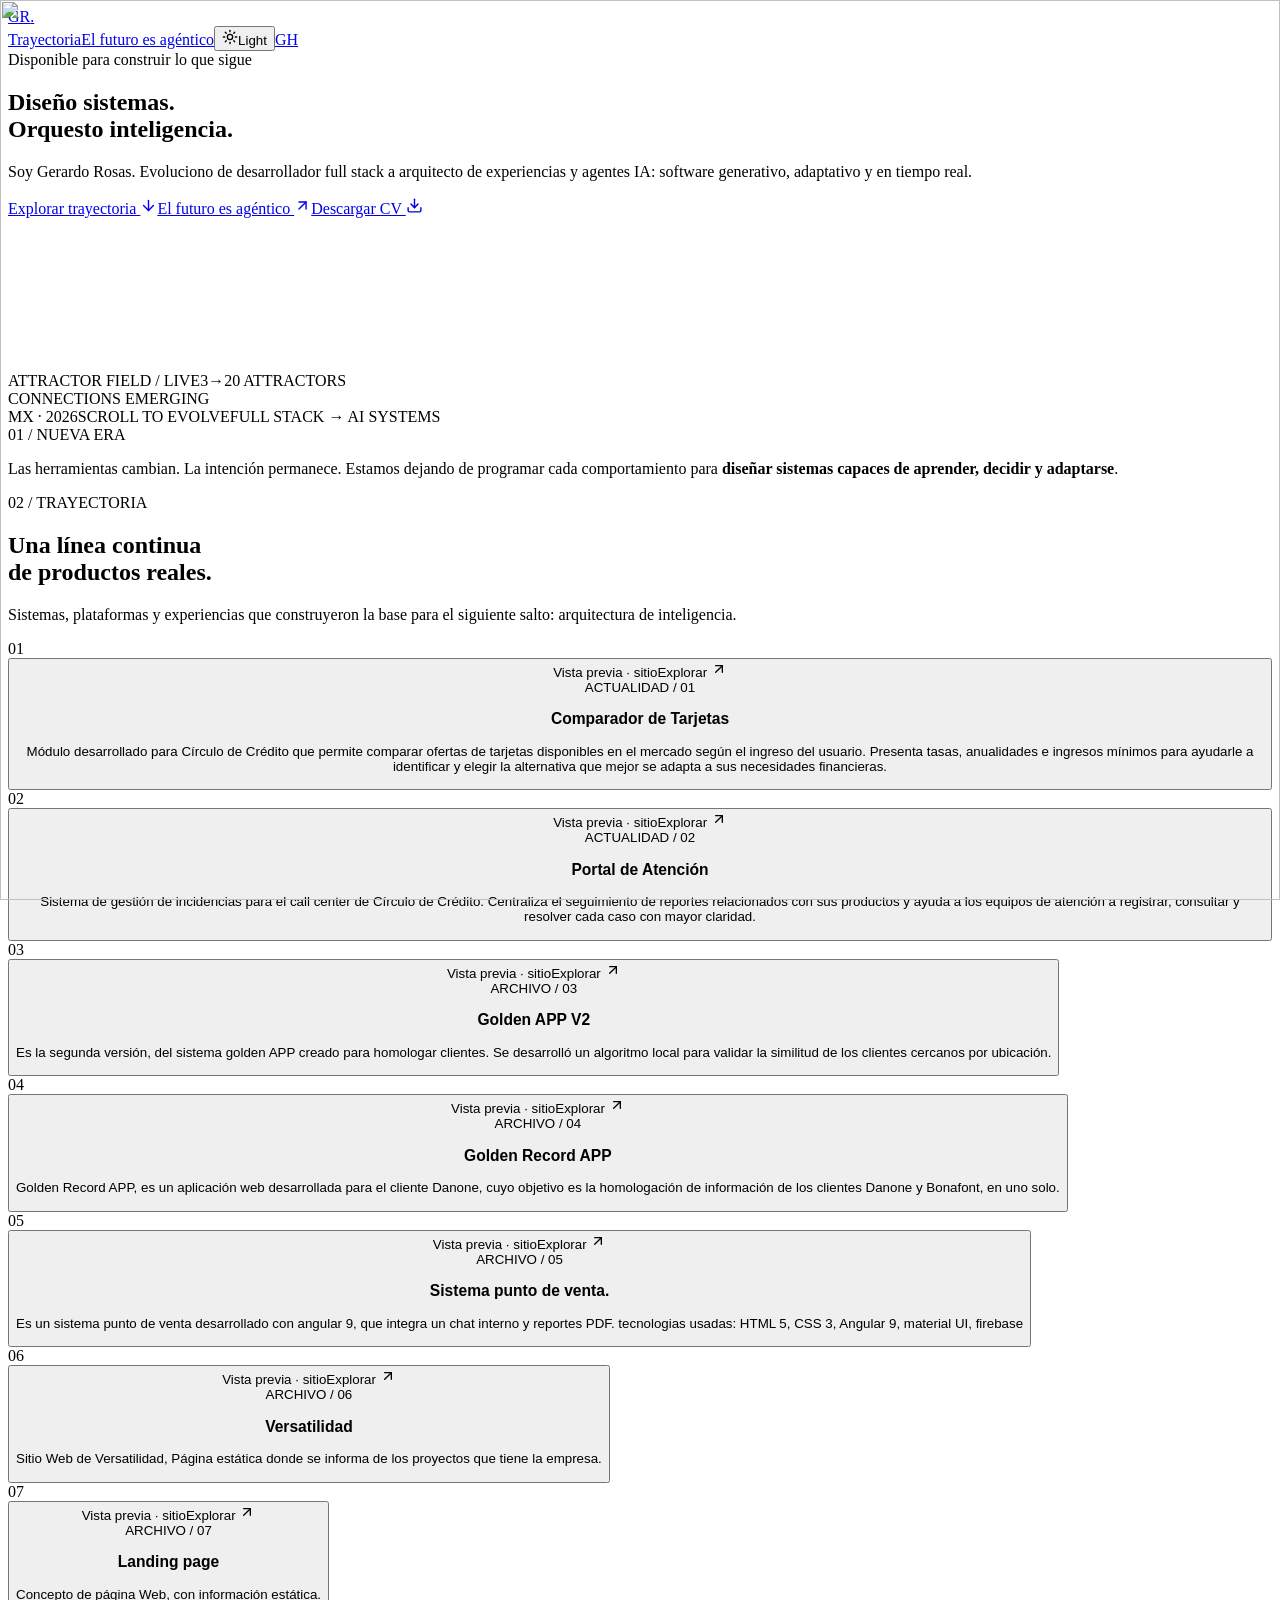
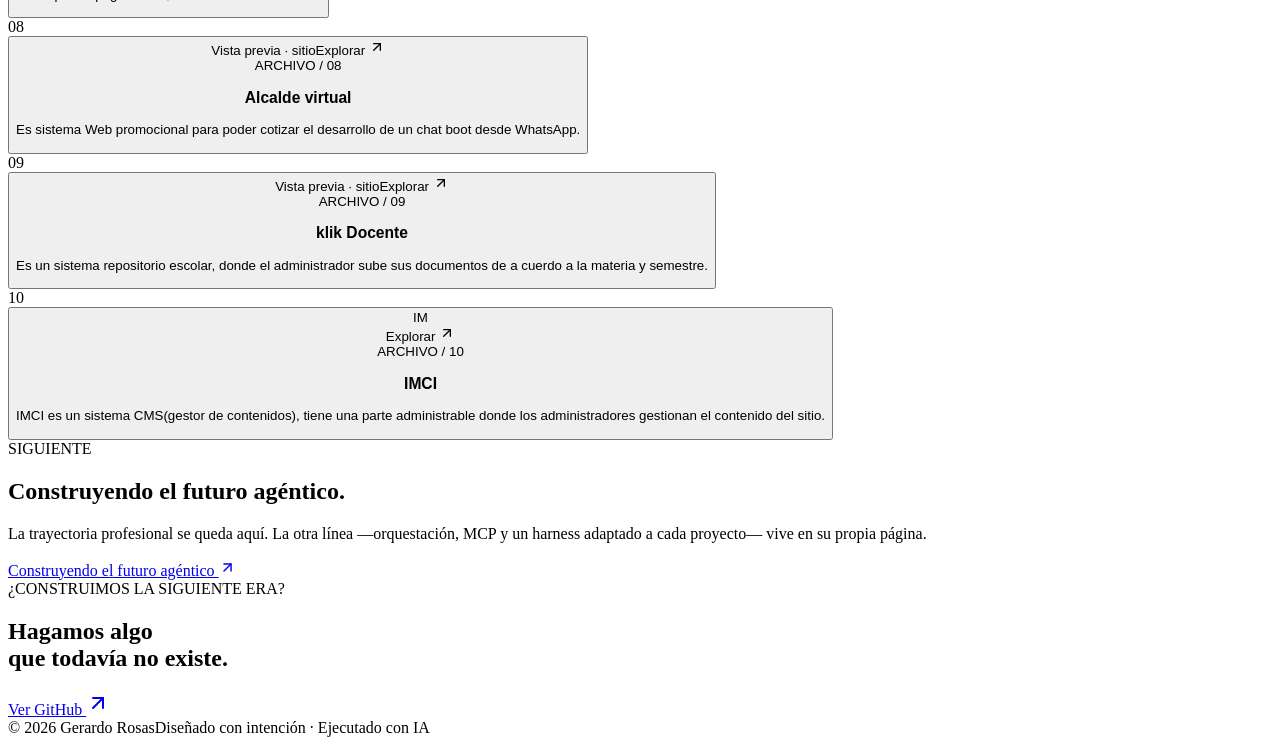
==== index.html @ d39e4a2b "Static site build" ====
<!DOCTYPE html><html lang="es" data-scroll-behavior="smooth"><head><meta charSet="utf-8"/><meta name="viewport" content="width=device-width, initial-scale=1"/><link rel="preload" href="/portafolio-web/_next/static/media/797e433ab948586e-s.p.0r6juujl39pe6.woff2" as="font" crossorigin="" type="font/woff2"/><link rel="preload" href="/portafolio-web/_next/static/media/caa3a2e1cccd8315-s.p.0wgildi0cnwt9.woff2" as="font" crossorigin="" type="font/woff2"/><link rel="stylesheet" href="/portafolio-web/_next/static/chunks/10bplllj6e8xy.css" data-precedence="next"/><link rel="preload" as="script" fetchPriority="low" href="/portafolio-web/_next/static/chunks/3s6nzrbk-8mnv.js"/><script src="/portafolio-web/_next/static/chunks/19mx3mg6lkumu.js" async=""></script><script src="/portafolio-web/_next/static/chunks/4561u0v7ysn3r.js" async=""></script><script src="/portafolio-web/_next/static/chunks/1yovxgsu1yj-m.js" async=""></script><script src="/portafolio-web/_next/static/chunks/turbopack-2fspf1ooqc7jp.js" async=""></script><script src="/portafolio-web/_next/static/chunks/3fntmmi971322.js" async="" crossorigin=""></script><script src="/portafolio-web/_next/static/chunks/0gbg1kqdexmw3.js" async="" crossorigin=""></script><title>Gerardo Rosas — Arquitecto de software &amp; agentes IA</title><meta name="description" content="Portafolio de Gerardo Rosas: productos digitales, sistemas web y la idea de un futuro agéntico en una página aparte."/><meta name="next-size-adjust" content=""/><script src="/portafolio-web/_next/static/chunks/0cz1d0mv5g_q7.js" noModule=""></script></head><body class="geist_da832ead-module__aN_Ytq__variable geist_mono_31187869-module__YeGXRW__variable"><div hidden=""><!--$--><!--/$--></div><main class="theme-dark"><div class="scroll-progress" aria-hidden="true"></div><nav class="nav"><a class="brand" href="#inicio" aria-label="Ir al inicio">GR<span class="brand-dot">.</span></a><div class="nav-links"><a href="#trayectoria">Trayectoria</a><a href="/portafolio-web/futuro/">El futuro es agéntico</a><button class="theme-toggle" type="button" aria-label="Cambiar a tema claro" title="Tema claro"><svg xmlns="http://www.w3.org/2000/svg" width="16" height="16" viewBox="0 0 24 24" fill="none" stroke="currentColor" stroke-width="2" stroke-linecap="round" stroke-linejoin="round" class="lucide lucide-sun" aria-hidden="true"><circle cx="12" cy="12" r="4"></circle><path d="M12 2v2"></path><path d="M12 20v2"></path><path d="m4.93 4.93 1.41 1.41"></path><path d="m17.66 17.66 1.41 1.41"></path><path d="M2 12h2"></path><path d="M20 12h2"></path><path d="m6.34 17.66-1.41 1.41"></path><path d="m19.07 4.93-1.41 1.41"></path></svg><span>Light</span></button><a href="https://github.com/GerardoRosas-27/" target="_blank" rel="noreferrer" aria-label="GitHub"><span class="github-mark">GH</span></a></div></nav><section class="hero" id="inicio"><div class="ambient ambient-one"></div><div class="ambient ambient-two"></div><div class="hero-grid" aria-hidden="true"></div><div class="hero-copy" data-reveal="true"><div class="eyebrow"><span class="status-pulse"></span><span class="eyebrow-text">Disponible para construir lo que sigue</span></div><h1>Diseño sistemas.<br/><span>Orquesto inteligencia.</span></h1><p class="hero-intro">Soy Gerardo Rosas. Evoluciono de desarrollador full stack a arquitecto de experiencias y agentes IA: software generativo, adaptativo y en tiempo real.</p><div class="hero-actions"><a class="button button-primary" href="#trayectoria">Explorar trayectoria <svg xmlns="http://www.w3.org/2000/svg" width="17" height="17" viewBox="0 0 24 24" fill="none" stroke="currentColor" stroke-width="2" stroke-linecap="round" stroke-linejoin="round" class="lucide lucide-arrow-down" aria-hidden="true"><path d="M12 5v14"></path><path d="m19 12-7 7-7-7"></path></svg></a><a class="button button-future" href="/portafolio-web/futuro/">El futuro es agéntico <svg xmlns="http://www.w3.org/2000/svg" width="17" height="17" viewBox="0 0 24 24" fill="none" stroke="currentColor" stroke-width="2" stroke-linecap="round" stroke-linejoin="round" class="lucide lucide-arrow-up-right" aria-hidden="true"><path d="M7 7h10v10"></path><path d="M7 17 17 7"></path></svg></a><a class="button button-ghost" href="/portafolio-web/cv/Gerardo_Gabriel_Rosas_Rodriguez_CV_2026_Dark.pdf" download="">Descargar CV <svg xmlns="http://www.w3.org/2000/svg" width="17" height="17" viewBox="0 0 24 24" fill="none" stroke="currentColor" stroke-width="2" stroke-linecap="round" stroke-linejoin="round" class="lucide lucide-download" aria-hidden="true"><path d="M12 15V3"></path><path d="M21 15v4a2 2 0 0 1-2 2H5a2 2 0 0 1-2-2v-4"></path><path d="m7 10 5 5 5-5"></path></svg></a></div></div><div class="cognitive-network " data-reveal="true" aria-hidden="true"><canvas></canvas><div class="network-hud network-hud-top"><span>ATTRACTOR FIELD / LIVE</span><span>3→20 ATTRACTORS</span></div><div class="network-hud network-hud-bottom"><span class="status-pulse"></span>CONNECTIONS EMERGING</div></div><div class="hero-meta"><span>MX · 2026</span><span>SCROLL TO EVOLVE</span><span>FULL STACK → AI SYSTEMS</span></div></section><section class="manifesto" data-reveal="true"><span class="section-index">01 / NUEVA ERA</span><p>Las herramientas cambian. La intención permanece. Estamos dejando de programar cada comportamiento para <strong>diseñar sistemas capaces de aprender, decidir y adaptarse</strong>.</p></section><section class="timeline-section" id="trayectoria"><header class="section-header" data-reveal="true"><div><span class="section-index">02 / TRAYECTORIA</span><h2>Una línea continua<br/>de productos reales.</h2></div><p>Sistemas, plataformas y experiencias que construyeron la base para el siguiente salto: arquitectura de inteligencia.</p></header><div class="timeline"><div class="timeline-rail" aria-hidden="true"></div><article class="milestone milestone-left" data-reveal="true"><div class="timeline-node"><span>01</span></div><button class="project-card"><div class="project-image"><img alt="" loading="lazy" decoding="async" data-nimg="fill" style="position:absolute;height:100%;width:100%;left:0;top:0;right:0;bottom:0;color:transparent" src="/portafolio-web/previews/comparador-tarjetas.webp"/><span class="preview-label">Vista previa · sitio</span><span class="view-project">Explorar <svg xmlns="http://www.w3.org/2000/svg" width="16" height="16" viewBox="0 0 24 24" fill="none" stroke="currentColor" stroke-width="2" stroke-linecap="round" stroke-linejoin="round" class="lucide lucide-arrow-up-right" aria-hidden="true"><path d="M7 7h10v10"></path><path d="M7 17 17 7"></path></svg></span></div><div class="project-copy"><span>ACTUALIDAD<!-- --> /<!-- --> <!-- -->01</span><h3>Comparador de Tarjetas</h3><p>Módulo desarrollado para Círculo de Crédito que permite comparar ofertas de tarjetas disponibles en el mercado según el ingreso del usuario. Presenta tasas, anualidades e ingresos mínimos para ayudarle a identificar y elegir la alternativa que mejor se adapta a sus necesidades financieras.</p></div></button></article><article class="milestone milestone-right" data-reveal="true"><div class="timeline-node"><span>02</span></div><button class="project-card"><div class="project-image"><img alt="" loading="lazy" decoding="async" data-nimg="fill" style="position:absolute;height:100%;width:100%;left:0;top:0;right:0;bottom:0;color:transparent" src="/portafolio-web/previews/circulo-atencion.webp"/><span class="preview-label">Vista previa · sitio</span><span class="view-project">Explorar <svg xmlns="http://www.w3.org/2000/svg" width="16" height="16" viewBox="0 0 24 24" fill="none" stroke="currentColor" stroke-width="2" stroke-linecap="round" stroke-linejoin="round" class="lucide lucide-arrow-up-right" aria-hidden="true"><path d="M7 7h10v10"></path><path d="M7 17 17 7"></path></svg></span></div><div class="project-copy"><span>ACTUALIDAD<!-- --> /<!-- --> <!-- -->02</span><h3>Portal de Atención</h3><p>Sistema de gestión de incidencias para el call center de Círculo de Crédito. Centraliza el seguimiento de reportes relacionados con sus productos y ayuda a los equipos de atención a registrar, consultar y resolver cada caso con mayor claridad.</p></div></button></article><article class="milestone milestone-left" data-reveal="true"><div class="timeline-node"><span>03</span></div><button class="project-card"><div class="project-image"><img alt="" loading="lazy" decoding="async" data-nimg="fill" style="position:absolute;height:100%;width:100%;left:0;top:0;right:0;bottom:0;color:transparent" src="/portafolio-web/previews/golden-app-v2.webp"/><span class="preview-label">Vista previa · sitio</span><span class="view-project">Explorar <svg xmlns="http://www.w3.org/2000/svg" width="16" height="16" viewBox="0 0 24 24" fill="none" stroke="currentColor" stroke-width="2" stroke-linecap="round" stroke-linejoin="round" class="lucide lucide-arrow-up-right" aria-hidden="true"><path d="M7 7h10v10"></path><path d="M7 17 17 7"></path></svg></span></div><div class="project-copy"><span>ARCHIVO<!-- --> /<!-- --> <!-- -->03</span><h3>Golden APP V2</h3><p>Es la segunda versión, del sistema golden APP creado para homologar clientes. Se desarrolló un algoritmo local para validar la similitud de los clientes cercanos por ubicación.</p></div></button></article><article class="milestone milestone-right" data-reveal="true"><div class="timeline-node"><span>04</span></div><button class="project-card"><div class="project-image"><img alt="" loading="lazy" decoding="async" data-nimg="fill" style="position:absolute;height:100%;width:100%;left:0;top:0;right:0;bottom:0;color:transparent" src="/portafolio-web/previews/golden-record-app.webp"/><span class="preview-label">Vista previa · sitio</span><span class="view-project">Explorar <svg xmlns="http://www.w3.org/2000/svg" width="16" height="16" viewBox="0 0 24 24" fill="none" stroke="currentColor" stroke-width="2" stroke-linecap="round" stroke-linejoin="round" class="lucide lucide-arrow-up-right" aria-hidden="true"><path d="M7 7h10v10"></path><path d="M7 17 17 7"></path></svg></span></div><div class="project-copy"><span>ARCHIVO<!-- --> /<!-- --> <!-- -->04</span><h3>Golden Record APP</h3><p>Golden Record APP, es un aplicación web desarrollada para el cliente Danone, cuyo objetivo es la homologación de información de los clientes Danone y Bonafont, en uno solo.</p></div></button></article><article class="milestone milestone-left" data-reveal="true"><div class="timeline-node"><span>05</span></div><button class="project-card"><div class="project-image"><img alt="" loading="lazy" decoding="async" data-nimg="fill" style="position:absolute;height:100%;width:100%;left:0;top:0;right:0;bottom:0;color:transparent" src="/portafolio-web/previews/punto-venta.webp"/><span class="preview-label">Vista previa · sitio</span><span class="view-project">Explorar <svg xmlns="http://www.w3.org/2000/svg" width="16" height="16" viewBox="0 0 24 24" fill="none" stroke="currentColor" stroke-width="2" stroke-linecap="round" stroke-linejoin="round" class="lucide lucide-arrow-up-right" aria-hidden="true"><path d="M7 7h10v10"></path><path d="M7 17 17 7"></path></svg></span></div><div class="project-copy"><span>ARCHIVO<!-- --> /<!-- --> <!-- -->05</span><h3>Sistema punto de venta.</h3><p>Es un sistema punto de venta desarrollado con angular 9, que integra un chat interno y reportes PDF. tecnologias usadas: HTML 5, CSS 3, Angular 9, material UI, firebase</p></div></button></article><article class="milestone milestone-right" data-reveal="true"><div class="timeline-node"><span>06</span></div><button class="project-card"><div class="project-image"><img alt="" loading="lazy" decoding="async" data-nimg="fill" style="position:absolute;height:100%;width:100%;left:0;top:0;right:0;bottom:0;color:transparent" src="/portafolio-web/previews/versatilidad.webp"/><span class="preview-label">Vista previa · sitio</span><span class="view-project">Explorar <svg xmlns="http://www.w3.org/2000/svg" width="16" height="16" viewBox="0 0 24 24" fill="none" stroke="currentColor" stroke-width="2" stroke-linecap="round" stroke-linejoin="round" class="lucide lucide-arrow-up-right" aria-hidden="true"><path d="M7 7h10v10"></path><path d="M7 17 17 7"></path></svg></span></div><div class="project-copy"><span>ARCHIVO<!-- --> /<!-- --> <!-- -->06</span><h3>Versatilidad</h3><p>Sitio Web de Versatilidad, Página estática donde se informa de los proyectos que tiene la empresa. </p></div></button></article><article class="milestone milestone-left" data-reveal="true"><div class="timeline-node"><span>07</span></div><button class="project-card"><div class="project-image"><img alt="" loading="lazy" decoding="async" data-nimg="fill" style="position:absolute;height:100%;width:100%;left:0;top:0;right:0;bottom:0;color:transparent" src="/portafolio-web/previews/landing-page.webp"/><span class="preview-label">Vista previa · sitio</span><span class="view-project">Explorar <svg xmlns="http://www.w3.org/2000/svg" width="16" height="16" viewBox="0 0 24 24" fill="none" stroke="currentColor" stroke-width="2" stroke-linecap="round" stroke-linejoin="round" class="lucide lucide-arrow-up-right" aria-hidden="true"><path d="M7 7h10v10"></path><path d="M7 17 17 7"></path></svg></span></div><div class="project-copy"><span>ARCHIVO<!-- --> /<!-- --> <!-- -->07</span><h3>Landing page</h3><p>Concepto de página Web, con información estática.</p></div></button></article><article class="milestone milestone-right" data-reveal="true"><div class="timeline-node"><span>08</span></div><button class="project-card"><div class="project-image"><img alt="" loading="lazy" decoding="async" data-nimg="fill" style="position:absolute;height:100%;width:100%;left:0;top:0;right:0;bottom:0;color:transparent" src="/portafolio-web/previews/alcalde-virtual.webp"/><span class="preview-label">Vista previa · sitio</span><span class="view-project">Explorar <svg xmlns="http://www.w3.org/2000/svg" width="16" height="16" viewBox="0 0 24 24" fill="none" stroke="currentColor" stroke-width="2" stroke-linecap="round" stroke-linejoin="round" class="lucide lucide-arrow-up-right" aria-hidden="true"><path d="M7 7h10v10"></path><path d="M7 17 17 7"></path></svg></span></div><div class="project-copy"><span>ARCHIVO<!-- --> /<!-- --> <!-- -->08</span><h3>Alcalde virtual</h3><p>Es sistema Web promocional para poder cotizar el desarrollo de un chat boot desde  WhatsApp.</p></div></button></article><article class="milestone milestone-left" data-reveal="true"><div class="timeline-node"><span>09</span></div><button class="project-card"><div class="project-image"><img alt="" loading="lazy" decoding="async" data-nimg="fill" style="position:absolute;height:100%;width:100%;left:0;top:0;right:0;bottom:0;color:transparent" src="/portafolio-web/previews/klik-docente.webp"/><span class="preview-label">Vista previa · sitio</span><span class="view-project">Explorar <svg xmlns="http://www.w3.org/2000/svg" width="16" height="16" viewBox="0 0 24 24" fill="none" stroke="currentColor" stroke-width="2" stroke-linecap="round" stroke-linejoin="round" class="lucide lucide-arrow-up-right" aria-hidden="true"><path d="M7 7h10v10"></path><path d="M7 17 17 7"></path></svg></span></div><div class="project-copy"><span>ARCHIVO<!-- --> /<!-- --> <!-- -->09</span><h3>klik Docente</h3><p>Es un sistema repositorio escolar, donde el administrador sube sus documentos de a cuerdo a la materia y semestre.</p></div></button></article><article class="milestone milestone-right" data-reveal="true"><div class="timeline-node"><span>10</span></div><button class="project-card"><div class="project-image"><div class="project-placeholder"><span>IM</span><div></div></div><span class="view-project">Explorar <svg xmlns="http://www.w3.org/2000/svg" width="16" height="16" viewBox="0 0 24 24" fill="none" stroke="currentColor" stroke-width="2" stroke-linecap="round" stroke-linejoin="round" class="lucide lucide-arrow-up-right" aria-hidden="true"><path d="M7 7h10v10"></path><path d="M7 17 17 7"></path></svg></span></div><div class="project-copy"><span>ARCHIVO<!-- --> /<!-- --> <!-- -->10</span><h3>IMCI</h3><p>IMCI es un sistema CMS(gestor de contenidos), tiene una parte administrable donde los administradores gestionan el contenido del sitio.   </p></div></button></article><div class="agentic-bridge" data-reveal="true"><span class="section-index">SIGUIENTE</span><h2>Construyendo el futuro agéntico.</h2><p>La trayectoria profesional se queda aquí. La otra línea —orquestación, MCP y un harness adaptado a cada proyecto— vive en su propia página.</p><a class="button button-future" href="/portafolio-web/futuro/">Construyendo el futuro agéntico <svg xmlns="http://www.w3.org/2000/svg" width="17" height="17" viewBox="0 0 24 24" fill="none" stroke="currentColor" stroke-width="2" stroke-linecap="round" stroke-linejoin="round" class="lucide lucide-arrow-up-right" aria-hidden="true"><path d="M7 7h10v10"></path><path d="M7 17 17 7"></path></svg></a></div></div></section><footer><div><span class="footer-kicker">¿CONSTRUIMOS LA SIGUIENTE ERA?</span><h2>Hagamos algo<br/>que todavía no existe.</h2></div><a class="footer-link" href="https://github.com/GerardoRosas-27/" target="_blank" rel="noreferrer">Ver GitHub <svg xmlns="http://www.w3.org/2000/svg" width="24" height="24" viewBox="0 0 24 24" fill="none" stroke="currentColor" stroke-width="2" stroke-linecap="round" stroke-linejoin="round" class="lucide lucide-arrow-up-right" aria-hidden="true"><path d="M7 7h10v10"></path><path d="M7 17 17 7"></path></svg></a><div class="footer-bottom"><span>© <!-- -->2026<!-- --> Gerardo Rosas</span><span>Diseñado con intención · Ejecutado con IA</span></div></footer></main><!--$--><!--/$--><script src="/portafolio-web/_next/static/chunks/3s6nzrbk-8mnv.js" id="_R_" async=""></script><script>(self.__next_f=self.__next_f||[]).push([0])</script><script>self.__next_f.push([1,"1:\"$Sreact.fragment\"\n2:I[39756,[\"/portafolio-web/_next/static/chunks/3fntmmi971322.js\"],\"default\"]\n3:I[37457,[\"/portafolio-web/_next/static/chunks/3fntmmi971322.js\"],\"default\"]\n4:I[62427,[\"/portafolio-web/_next/static/chunks/3fntmmi971322.js\",\"/portafolio-web/_next/static/chunks/0gbg1kqdexmw3.js\"],\"PortfolioExperience\"]\n8:I[68027,[\"/portafolio-web/_next/static/chunks/3fntmmi971322.js\"],\"default\",1]\n:HL[\"/portafolio-web/_next/static/chunks/10bplllj6e8xy.css\",\"style\"]\n:HL[\"/portafolio-web/_next/static/media/797e433ab948586e-s.p.0r6juujl39pe6.woff2\",\"font\",{\"crossOrigin\":\"\",\"type\":\"font/woff2\"}]\n:HL[\"/portafolio-web/_next/static/media/caa3a2e1cccd8315-s.p.0wgildi0cnwt9.woff2\",\"font\",{\"crossOrigin\":\"\",\"type\":\"font/woff2\"}]\n0:{\"P\":null,\"c\":[\"\",\"\"],\"q\":\"\",\"i\":false,\"f\":[[[\"\",{\"children\":[\"__PAGE__\",{},\"$undefined\",\"$undefined\",4608]},\"$undefined\",\"$undefined\",4624],[[\"$\",\"$1\",\"c\",{\"children\":[[[\"$\",\"link\",\"0\",{\"rel\":\"stylesheet\",\"href\":\"/portafolio-web/_next/static/chunks/10bplllj6e8xy.css\",\"precedence\":\"next\",\"crossOrigin\":\"$undefined\",\"nonce\":\"$undefined\"}],[\"$\",\"script\",\"script-0\",{\"src\":\"/portafolio-web/_next/static/chunks/3fntmmi971322.js\",\"async\":true,\"nonce\":\"$undefined\"}]],[\"$\",\"html\",null,{\"lang\":\"es\",\"data-scroll-behavior\":\"smooth\",\"suppressHydrationWarning\":true,\"children\":[\"$\",\"body\",null,{\"className\":\"geist_da832ead-module__aN_Ytq__variable geist_mono_31187869-module__YeGXRW__variable\",\"suppressHydrationWarning\":true,\"children\":[\"$\",\"$L2\",null,{\"parallelRouterKey\":\"children\",\"error\":\"$undefined\",\"errorStyles\":\"$undefined\",\"errorScripts\":\"$undefined\",\"template\":[\"$\",\"$L3\",null,{}],\"templateStyles\":\"$undefined\",\"templateScripts\":\"$undefined\",\"notFound\":[[[\"$\",\"title\",null,{\"children\":\"404: This page could not be found.\"}],[\"$\",\"div\",null,{\"style\":{\"fontFamily\":\"system-ui,\\\"Segoe UI\\\",Roboto,Helvetica,Arial,sans-serif,\\\"Apple Color Emoji\\\",\\\"Segoe UI Emoji\\\"\",\"height\":\"100vh\",\"textAlign\":\"center\",\"display\":\"flex\",\"flexDirection\":\"column\",\"alignItems\":\"center\",\"justifyContent\":\"center\"},\"children\":[\"$\",\"div\",null,{\"children\":[[\"$\",\"style\",null,{\"dangerouslySetInnerHTML\":{\"__html\":\"body{color:#000;background:#fff;margin:0}.next-error-h1{border-right:1px solid rgba(0,0,0,.3)}@media (prefers-color-scheme:dark){body{color:#fff;background:#000}.next-error-h1{border-right:1px solid rgba(255,255,255,.3)}}\"}}],[\"$\",\"h1\",null,{\"className\":\"next-error-h1\",\"style\":{\"display\":\"inline-block\",\"margin\":\"0 20px 0 0\",\"padding\":\"0 23px 0 0\",\"fontSize\":24,\"fontWeight\":500,\"verticalAlign\":\"top\",\"lineHeight\":\"49px\"},\"children\":404}],[\"$\",\"div\",null,{\"style\":{\"display\":\"inline-block\"},\"children\":[\"$\",\"h2\",null,{\"style\":{\"fontSize\":14,\"fontWeight\":400,\"lineHeight\":\"49px\",\"margin\":0},\"children\":\"This page could not be found.\"}]}]]}]}]],[]],\"forbidden\":\"$undefined\",\"unauthorized\":\"$undefined\"}]}]}]]}],{\"children\":[[\"$\",\"$1\",\"c\",{\"children\":[[\"$\",\"$L4\",null,{\"profile\":{\"title\":\"Arquitecto de harness multiagente\",\"description\":\"Gerardo Gabriel Rosas Rodríguez. Creo, instalo y configuro arneses DeepSeek multiagente adaptados a cada proyecto y a la operación de una empresa: orquestación de agentes y sistemas conectados por MCP.\",\"githubUrl\":\"https://github.com/GerardoRosas-27/\",\"cvUrl\":\"/portafolio-web/cv/Gerardo_Gabriel_Rosas_Rodriguez_CV_2026.pdf\",\"bannerUrl\":null},\"projects\":[{\"id\":\"circulo-credito-comparador-tarjetas\",\"slug\":\"comparador-tarjetas-circulo-credito\",\"name\":\"Comparador de Tarjetas\",\"description\":\"Módulo desarrollado para Círculo de Crédito que permite comparar ofertas de tarjetas disponibles en el mercado según el ingreso del usuario. Presenta tasas, anualidades e ingresos mínimos para ayudarle a identificar y elegir la alternativa que mejor se adapta a sus necesidades financieras.\",\"projectUrl\":null,\"coverUrl\":\"/portafolio-web/previews/comparador-tarjetas.webp\",\"kind\":\"professional\",\"status\":\"active\",\"images\":[]},{\"id\":\"circulo-credito-portal-atencion\",\"slug\":\"portal-atencion-circulo-credito\",\"name\":\"Portal de Atención\",\"description\":\"Sistema de gestión de incidencias para el call center de Círculo de Crédito. Centraliza el seguimiento de reportes relacionados con sus productos y ayuda a los equipos de atención a registrar, consultar y resolver cada caso con mayor claridad.\",\"projectUrl\":null,\"coverUrl\":\"/portafolio-web/previews/circulo-atencion.webp\",\"kind\":\"professional\",\"status\":\"active\",\"images\":[]},{\"id\":\"SJDNSDNISD-ASDADNWEIEDDS-ANOAIB\",\"slug\":\"goldenappv2\",\"name\":\"Golden APP V2\",\"description\":\"Es la segunda versión, del sistema golden APP creado para homologar clientes. Se desarrolló un algoritmo local para validar la similitud de los clientes cercanos por ubicación.\",\"projectUrl\":\"https://mx-onecustomerwebapp-dev.azurewebsites.net/#/login\",\"coverUrl\":\"/portafolio-web/previews/golden-app-v2.webp\",\"kind\":\"professional\",\"status\":\"archive\",\"images\":[]},{\"id\":\"-FWEF-ETERTE5254\",\"slug\":\"GoldenRecordAPP\",\"name\":\"Golden Record APP\",\"description\":\"Golden Record APP, es un aplicación web desarrollada para el cliente Danone, cuyo objetivo es la homologación de información de los clientes Danone y Bonafont, en uno solo.\",\"projectUrl\":\"https://mx-onecustomerwebapp-dev.azurewebsites.net/#/login\",\"coverUrl\":\"/portafolio-web/previews/golden-record-app.webp\",\"kind\":\"professional\",\"status\":\"archive\",\"images\":[]},{\"id\":\"-ML6O-0ZWGAD1d4IPb5x\",\"slug\":\"puntoventa\",\"name\":\"Sistema punto de venta.\",\"description\":\"Es un sistema punto de venta desarrollado con angular 9, que integra un chat interno y reportes PDF. tecnologias usadas: HTML 5, CSS 3, Angular 9, material UI, firebase\",\"projectUrl\":\"https://ecomerceangular-68541.web.app/login\",\"coverUrl\":\"/portafolio-web/previews/punto-venta.webp\",\"kind\":\"professional\",\"status\":\"archive\",\"images\":[]},{\"id\":\"-SFS4232-SFSDFdfr\",\"slug\":\"versatilidad\",\"name\":\"Versatilidad\",\"description\":\"Sitio Web de Versatilidad, Página estática donde se informa de los proyectos que tiene la empresa. \",\"projectUrl\":\"http://versatilidad.com.mx/\",\"coverUrl\":\"/portafolio-web/previews/versatilidad.webp\",\"kind\":\"professional\",\"status\":\"archive\",\"images\":[]},{\"id\":\"-SFSFW242-wwerWE\",\"slug\":\"conceptocerveza\",\"name\":\"Landing page\",\"description\":\"Concepto de página Web, con información estática.\",\"projectUrl\":\"https://gerardorosas-27.github.io/conceptosubscripcion/\",\"coverUrl\":\"/portafolio-web/previews/landing-page.webp\",\"kind\":\"professional\",\"status\":\"archive\",\"images\":[]},{\"id\":\"-WERWERWER-DGDF2342\",\"slug\":\"alcalde-virtual\",\"name\":\"Alcalde virtual\",\"description\":\"Es sistema Web promocional para poder cotizar el desarrollo de un chat boot desde  WhatsApp.\",\"projectUrl\":\"http://alcaldevirtual.com/\",\"coverUrl\":\"/portafolio-web/previews/alcalde-virtual.webp\",\"kind\":\"professional\",\"status\":\"archive\",\"images\":[]},{\"id\":\"-sfewq-wefsd\",\"slug\":\"klikdocente\",\"name\":\"klik Docente\",\"description\":\"Es un sistema repositorio escolar, donde el administrador sube sus documentos de a cuerdo a la materia y semestre.\",\"projectUrl\":\"http://klikdocente.mx/\",\"coverUrl\":\"/portafolio-web/previews/klik-docente.webp\",\"kind\":\"professional\",\"status\":\"archive\",\"images\":[]},{\"id\":\"-FWEF-ETERTE4234\",\"slug\":\"imci\",\"name\":\"IMCI\",\"description\":\"IMCI es un sistema CMS(gestor de contenidos), tiene una parte administrable donde los administradores gestionan el contenido del sitio.   \",\"projectUrl\":\"http://www.imci.mx/\",\"coverUrl\":null,\"kind\":\"professional\",\"status\":\"archive\",\"images\":[]}]}],[\"$L5\"],\"$L6\"]}],{},null,false,null]},null,false,null],\"$L7\",false]],\"m\":\"$undefined\",\"G\":[\"$8\",[\"$L9\"]],\"S\":true,\"h\":null,\"r\":\"$undefined\",\"s\":\"$undefined\",\"a\":\"$undefined\",\"l\":\"$undefined\",\"p\":\"$undefined\",\"d\":\"$undefined\",\"b\":\"kQs16Ck0Wj2EbOH-hbjpc\"}\na:I[97367,[\"/portafolio-web/_next/static/chunks/3fntmmi971322.js\"],\"OutletBoundary\"]\nb:\"$Sreact.suspense\"\nd:I[97367,[\"/portafolio-web/_next/static/chunks/3fntmmi971322.js\"],\"ViewportBoundary\"]\nf:I[97367,[\"/portafolio-web/_next/static/chunks/3fntmmi971322.js\"],\"MetadataBoundary\"]\n5:[\"$\",\"script\",\"script-0\",{\"src\":\"/portafolio-web/_next/static/chunks/0gbg1kqdexmw3.js\",\"async\":true,\"nonce\":\"$undefined\"}]\n6:[\"$\",\"$La\",null,{\"children\":[\"$\",\"$b\",null,{\"name\":\"Next.MetadataOutlet\",\"children\":\"$@c\"}]}]\n7:[\"$\",\"$1\",\"h\",{\"children\":[null,[\"$\",\"$Ld\",null,{\"children\":\"$Le\"}],[\"$\",\"div\",null,{\"hidden\":true,\"children\":[\"$\",\"$Lf\",null,{\"children\":[\"$\",\"$b\",null,{\"name\":\"Next.Metadata\",\"children\":\"$L10\"}]}]}],[\"$\",\"meta\",null,{\"name\":\"next-size-adjust\",\"content\":\"\"}]]}]\n9:[\"$\",\"link\",\"0\",{\"rel\":\"stylesheet\",\"href\":\"/portafolio-web/_next/static/chunks/10bplllj6e8xy.css\",\"precedence\":\"next\",\"crossOrigin\":\"$undefined\",\"nonce\":\"$undefined\"}]\ne:[[\"$\",\"meta\",\"0\",{\"charSet\":\"utf-8\"}],[\"$\",\"meta\",\"1\",{\"name\":\"viewport\",\"content\":\"width=device-width, initial-scale=1\"}]]\nc:null\n10:[[\"$\",\"title\",\"0\",{\"children\":\"Gerardo Rosas — Arquitecto de software \u0026 agentes IA\"}],[\"$\",\"meta\",\"1\",{\"name\":\"description\",\"content\":\"Portafolio de Gerardo Rosas: productos digitales, sistemas web y la idea de un futuro agéntico en una página aparte.\"}]]\n"])</script></body></html>
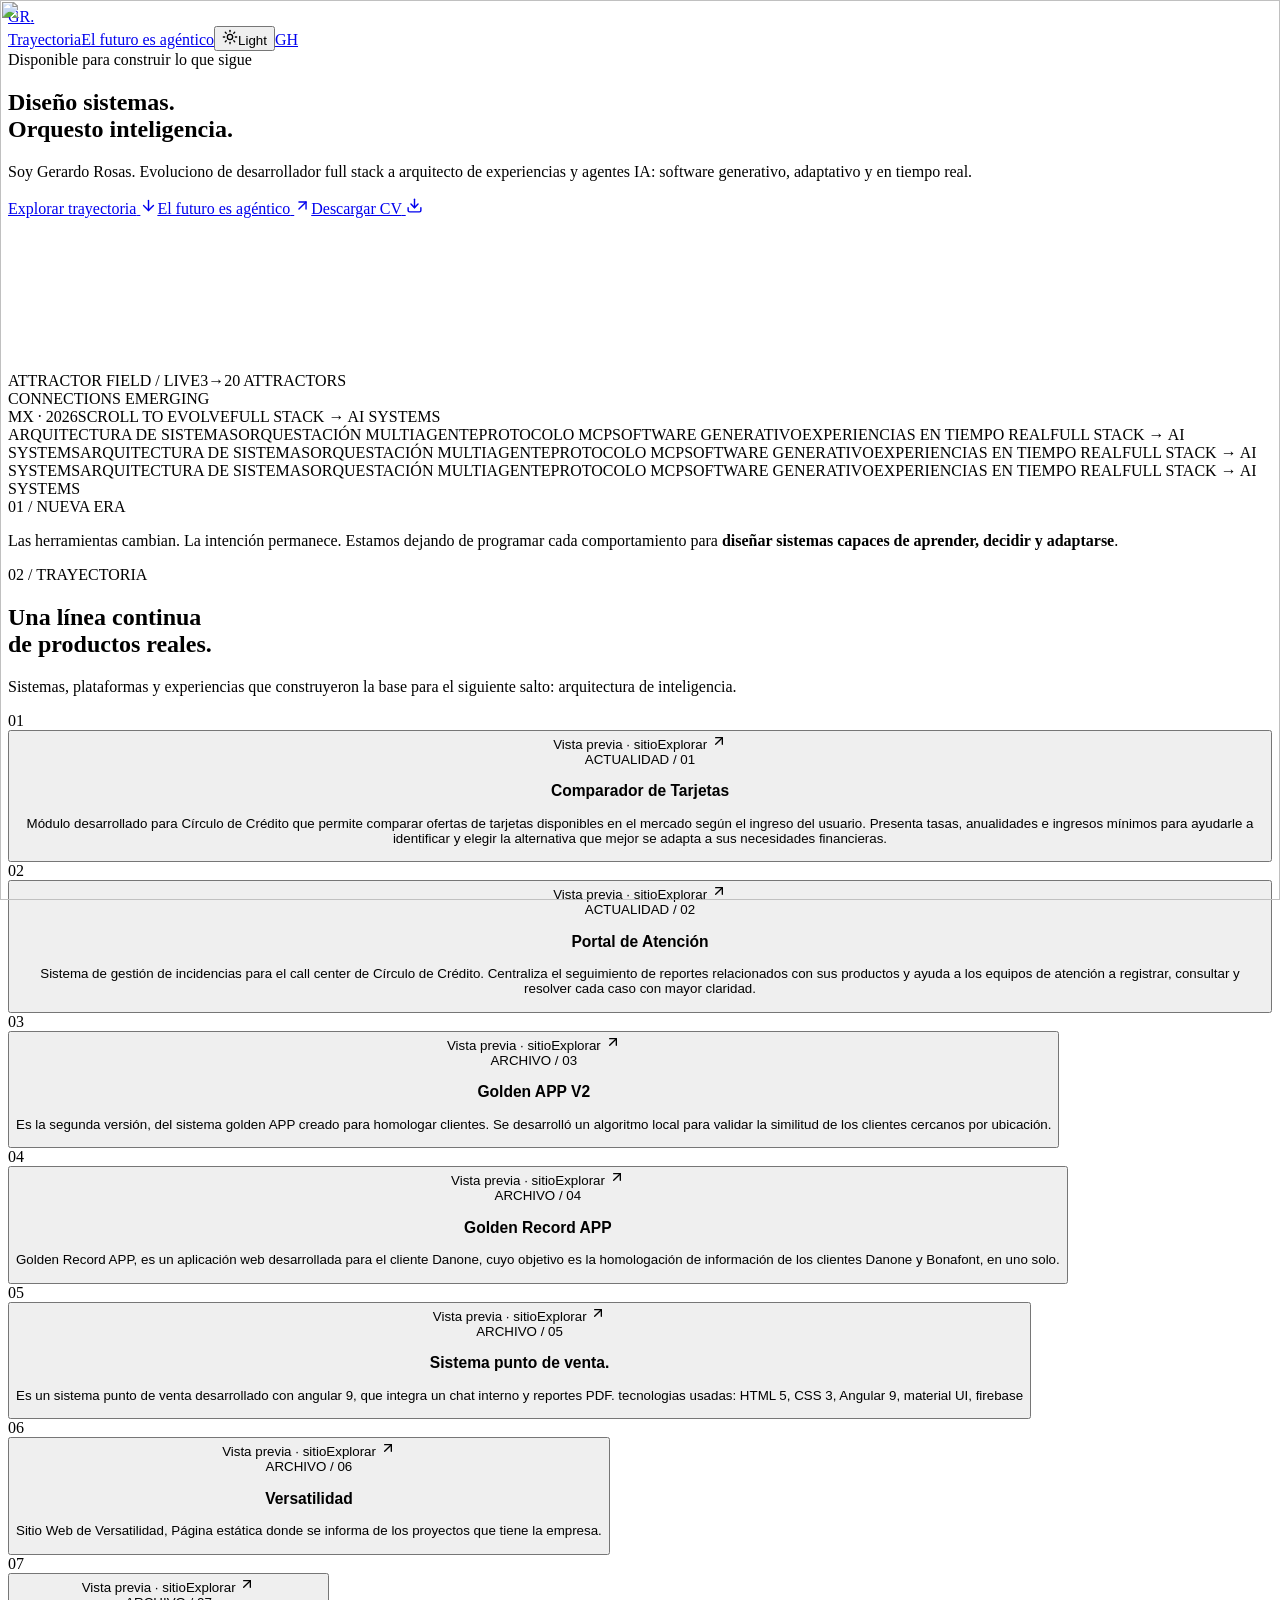
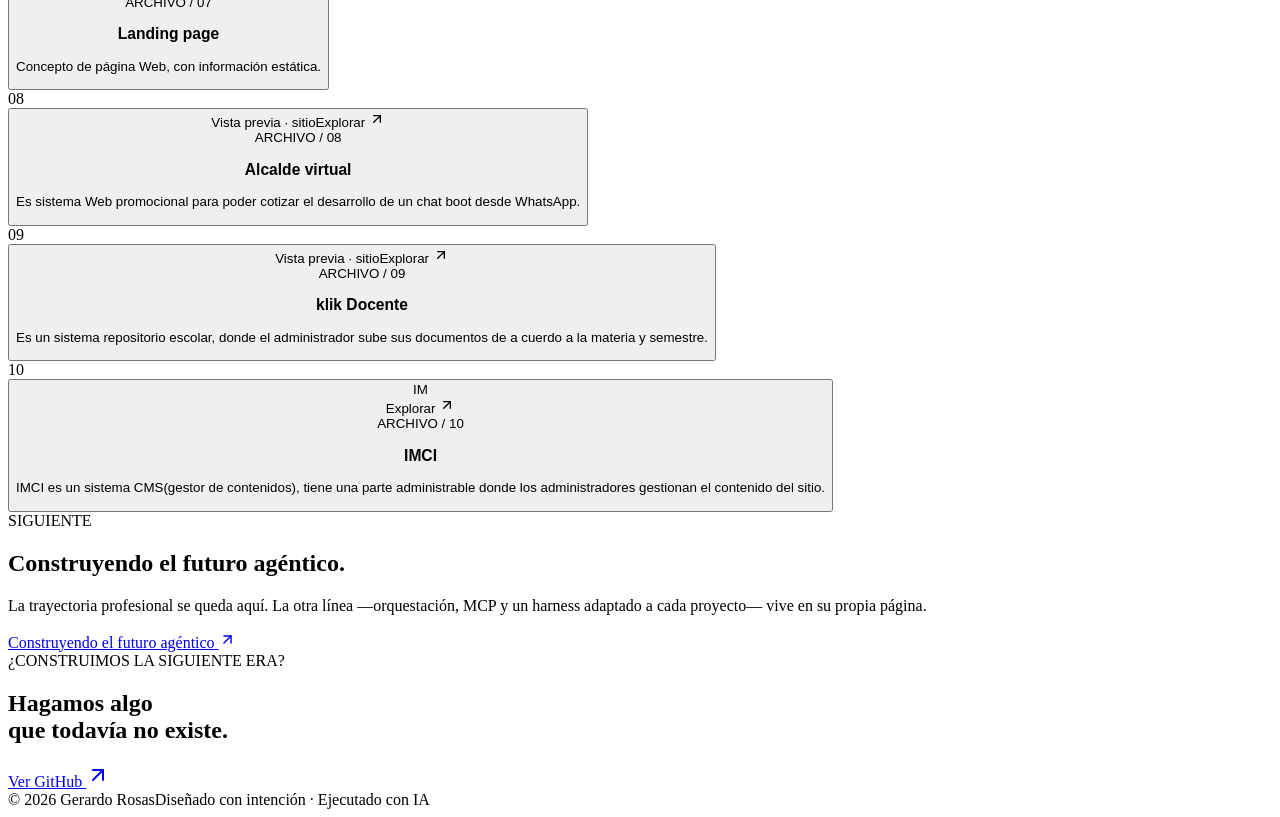
==== commit a8634256: "Redeploy: c0c4864 motion graphics update" ====
--- a/index.html
+++ b/index.html
@@ -1 +1 @@
-<!DOCTYPE html><html lang="es" data-scroll-behavior="smooth"><head><meta charSet="utf-8"/><meta name="viewport" content="width=device-width, initial-scale=1"/><link rel="preload" href="/portafolio-web/_next/static/media/797e433ab948586e-s.p.0r6juujl39pe6.woff2" as="font" crossorigin="" type="font/woff2"/><link rel="preload" href="/portafolio-web/_next/static/media/caa3a2e1cccd8315-s.p.0wgildi0cnwt9.woff2" as="font" crossorigin="" type="font/woff2"/><link rel="stylesheet" href="/portafolio-web/_next/static/chunks/10bplllj6e8xy.css" data-precedence="next"/><link rel="preload" as="script" fetchPriority="low" href="/portafolio-web/_next/static/chunks/3s6nzrbk-8mnv.js"/><script src="/portafolio-web/_next/static/chunks/19mx3mg6lkumu.js" async=""></script><script src="/portafolio-web/_next/static/chunks/4561u0v7ysn3r.js" async=""></script><script src="/portafolio-web/_next/static/chunks/1yovxgsu1yj-m.js" async=""></script><script src="/portafolio-web/_next/static/chunks/turbopack-2fspf1ooqc7jp.js" async=""></script><script src="/portafolio-web/_next/static/chunks/3fntmmi971322.js" async="" crossorigin=""></script><script src="/portafolio-web/_next/static/chunks/0gbg1kqdexmw3.js" async="" crossorigin=""></script><title>Gerardo Rosas — Arquitecto de software &amp; agentes IA</title><meta name="description" content="Portafolio de Gerardo Rosas: productos digitales, sistemas web y la idea de un futuro agéntico en una página aparte."/><meta name="next-size-adjust" content=""/><script src="/portafolio-web/_next/static/chunks/0cz1d0mv5g_q7.js" noModule=""></script></head><body class="geist_da832ead-module__aN_Ytq__variable geist_mono_31187869-module__YeGXRW__variable"><div hidden=""><!--$--><!--/$--></div><main class="theme-dark"><div class="scroll-progress" aria-hidden="true"></div><nav class="nav"><a class="brand" href="#inicio" aria-label="Ir al inicio">GR<span class="brand-dot">.</span></a><div class="nav-links"><a href="#trayectoria">Trayectoria</a><a href="/portafolio-web/futuro/">El futuro es agéntico</a><button class="theme-toggle" type="button" aria-label="Cambiar a tema claro" title="Tema claro"><svg xmlns="http://www.w3.org/2000/svg" width="16" height="16" viewBox="0 0 24 24" fill="none" stroke="currentColor" stroke-width="2" stroke-linecap="round" stroke-linejoin="round" class="lucide lucide-sun" aria-hidden="true"><circle cx="12" cy="12" r="4"></circle><path d="M12 2v2"></path><path d="M12 20v2"></path><path d="m4.93 4.93 1.41 1.41"></path><path d="m17.66 17.66 1.41 1.41"></path><path d="M2 12h2"></path><path d="M20 12h2"></path><path d="m6.34 17.66-1.41 1.41"></path><path d="m19.07 4.93-1.41 1.41"></path></svg><span>Light</span></button><a href="https://github.com/GerardoRosas-27/" target="_blank" rel="noreferrer" aria-label="GitHub"><span class="github-mark">GH</span></a></div></nav><section class="hero" id="inicio"><div class="ambient ambient-one"></div><div class="ambient ambient-two"></div><div class="hero-grid" aria-hidden="true"></div><div class="hero-copy" data-reveal="true"><div class="eyebrow"><span class="status-pulse"></span><span class="eyebrow-text">Disponible para construir lo que sigue</span></div><h1>Diseño sistemas.<br/><span>Orquesto inteligencia.</span></h1><p class="hero-intro">Soy Gerardo Rosas. Evoluciono de desarrollador full stack a arquitecto de experiencias y agentes IA: software generativo, adaptativo y en tiempo real.</p><div class="hero-actions"><a class="button button-primary" href="#trayectoria">Explorar trayectoria <svg xmlns="http://www.w3.org/2000/svg" width="17" height="17" viewBox="0 0 24 24" fill="none" stroke="currentColor" stroke-width="2" stroke-linecap="round" stroke-linejoin="round" class="lucide lucide-arrow-down" aria-hidden="true"><path d="M12 5v14"></path><path d="m19 12-7 7-7-7"></path></svg></a><a class="button button-future" href="/portafolio-web/futuro/">El futuro es agéntico <svg xmlns="http://www.w3.org/2000/svg" width="17" height="17" viewBox="0 0 24 24" fill="none" stroke="currentColor" stroke-width="2" stroke-linecap="round" stroke-linejoin="round" class="lucide lucide-arrow-up-right" aria-hidden="true"><path d="M7 7h10v10"></path><path d="M7 17 17 7"></path></svg></a><a class="button button-ghost" href="/portafolio-web/cv/Gerardo_Gabriel_Rosas_Rodriguez_CV_2026_Dark.pdf" download="">Descargar CV <svg xmlns="http://www.w3.org/2000/svg" width="17" height="17" viewBox="0 0 24 24" fill="none" stroke="currentColor" stroke-width="2" stroke-linecap="round" stroke-linejoin="round" class="lucide lucide-download" aria-hidden="true"><path d="M12 15V3"></path><path d="M21 15v4a2 2 0 0 1-2 2H5a2 2 0 0 1-2-2v-4"></path><path d="m7 10 5 5 5-5"></path></svg></a></div></div><div class="cognitive-network " data-reveal="true" aria-hidden="true"><canvas></canvas><div class="network-hud network-hud-top"><span>ATTRACTOR FIELD / LIVE</span><span>3→20 ATTRACTORS</span></div><div class="network-hud network-hud-bottom"><span class="status-pulse"></span>CONNECTIONS EMERGING</div></div><div class="hero-meta"><span>MX · 2026</span><span>SCROLL TO EVOLVE</span><span>FULL STACK → AI SYSTEMS</span></div></section><section class="manifesto" data-reveal="true"><span class="section-index">01 / NUEVA ERA</span><p>Las herramientas cambian. La intención permanece. Estamos dejando de programar cada comportamiento para <strong>diseñar sistemas capaces de aprender, decidir y adaptarse</strong>.</p></section><section class="timeline-section" id="trayectoria"><header class="section-header" data-reveal="true"><div><span class="section-index">02 / TRAYECTORIA</span><h2>Una línea continua<br/>de productos reales.</h2></div><p>Sistemas, plataformas y experiencias que construyeron la base para el siguiente salto: arquitectura de inteligencia.</p></header><div class="timeline"><div class="timeline-rail" aria-hidden="true"></div><article class="milestone milestone-left" data-reveal="true"><div class="timeline-node"><span>01</span></div><button class="project-card"><div class="project-image"><img alt="" loading="lazy" decoding="async" data-nimg="fill" style="position:absolute;height:100%;width:100%;left:0;top:0;right:0;bottom:0;color:transparent" src="/portafolio-web/previews/comparador-tarjetas.webp"/><span class="preview-label">Vista previa · sitio</span><span class="view-project">Explorar <svg xmlns="http://www.w3.org/2000/svg" width="16" height="16" viewBox="0 0 24 24" fill="none" stroke="currentColor" stroke-width="2" stroke-linecap="round" stroke-linejoin="round" class="lucide lucide-arrow-up-right" aria-hidden="true"><path d="M7 7h10v10"></path><path d="M7 17 17 7"></path></svg></span></div><div class="project-copy"><span>ACTUALIDAD<!-- --> /<!-- --> <!-- -->01</span><h3>Comparador de Tarjetas</h3><p>Módulo desarrollado para Círculo de Crédito que permite comparar ofertas de tarjetas disponibles en el mercado según el ingreso del usuario. Presenta tasas, anualidades e ingresos mínimos para ayudarle a identificar y elegir la alternativa que mejor se adapta a sus necesidades financieras.</p></div></button></article><article class="milestone milestone-right" data-reveal="true"><div class="timeline-node"><span>02</span></div><button class="project-card"><div class="project-image"><img alt="" loading="lazy" decoding="async" data-nimg="fill" style="position:absolute;height:100%;width:100%;left:0;top:0;right:0;bottom:0;color:transparent" src="/portafolio-web/previews/circulo-atencion.webp"/><span class="preview-label">Vista previa · sitio</span><span class="view-project">Explorar <svg xmlns="http://www.w3.org/2000/svg" width="16" height="16" viewBox="0 0 24 24" fill="none" stroke="currentColor" stroke-width="2" stroke-linecap="round" stroke-linejoin="round" class="lucide lucide-arrow-up-right" aria-hidden="true"><path d="M7 7h10v10"></path><path d="M7 17 17 7"></path></svg></span></div><div class="project-copy"><span>ACTUALIDAD<!-- --> /<!-- --> <!-- -->02</span><h3>Portal de Atención</h3><p>Sistema de gestión de incidencias para el call center de Círculo de Crédito. Centraliza el seguimiento de reportes relacionados con sus productos y ayuda a los equipos de atención a registrar, consultar y resolver cada caso con mayor claridad.</p></div></button></article><article class="milestone milestone-left" data-reveal="true"><div class="timeline-node"><span>03</span></div><button class="project-card"><div class="project-image"><img alt="" loading="lazy" decoding="async" data-nimg="fill" style="position:absolute;height:100%;width:100%;left:0;top:0;right:0;bottom:0;color:transparent" src="/portafolio-web/previews/golden-app-v2.webp"/><span class="preview-label">Vista previa · sitio</span><span class="view-project">Explorar <svg xmlns="http://www.w3.org/2000/svg" width="16" height="16" viewBox="0 0 24 24" fill="none" stroke="currentColor" stroke-width="2" stroke-linecap="round" stroke-linejoin="round" class="lucide lucide-arrow-up-right" aria-hidden="true"><path d="M7 7h10v10"></path><path d="M7 17 17 7"></path></svg></span></div><div class="project-copy"><span>ARCHIVO<!-- --> /<!-- --> <!-- -->03</span><h3>Golden APP V2</h3><p>Es la segunda versión, del sistema golden APP creado para homologar clientes. Se desarrolló un algoritmo local para validar la similitud de los clientes cercanos por ubicación.</p></div></button></article><article class="milestone milestone-right" data-reveal="true"><div class="timeline-node"><span>04</span></div><button class="project-card"><div class="project-image"><img alt="" loading="lazy" decoding="async" data-nimg="fill" style="position:absolute;height:100%;width:100%;left:0;top:0;right:0;bottom:0;color:transparent" src="/portafolio-web/previews/golden-record-app.webp"/><span class="preview-label">Vista previa · sitio</span><span class="view-project">Explorar <svg xmlns="http://www.w3.org/2000/svg" width="16" height="16" viewBox="0 0 24 24" fill="none" stroke="currentColor" stroke-width="2" stroke-linecap="round" stroke-linejoin="round" class="lucide lucide-arrow-up-right" aria-hidden="true"><path d="M7 7h10v10"></path><path d="M7 17 17 7"></path></svg></span></div><div class="project-copy"><span>ARCHIVO<!-- --> /<!-- --> <!-- -->04</span><h3>Golden Record APP</h3><p>Golden Record APP, es un aplicación web desarrollada para el cliente Danone, cuyo objetivo es la homologación de información de los clientes Danone y Bonafont, en uno solo.</p></div></button></article><article class="milestone milestone-left" data-reveal="true"><div class="timeline-node"><span>05</span></div><button class="project-card"><div class="project-image"><img alt="" loading="lazy" decoding="async" data-nimg="fill" style="position:absolute;height:100%;width:100%;left:0;top:0;right:0;bottom:0;color:transparent" src="/portafolio-web/previews/punto-venta.webp"/><span class="preview-label">Vista previa · sitio</span><span class="view-project">Explorar <svg xmlns="http://www.w3.org/2000/svg" width="16" height="16" viewBox="0 0 24 24" fill="none" stroke="currentColor" stroke-width="2" stroke-linecap="round" stroke-linejoin="round" class="lucide lucide-arrow-up-right" aria-hidden="true"><path d="M7 7h10v10"></path><path d="M7 17 17 7"></path></svg></span></div><div class="project-copy"><span>ARCHIVO<!-- --> /<!-- --> <!-- -->05</span><h3>Sistema punto de venta.</h3><p>Es un sistema punto de venta desarrollado con angular 9, que integra un chat interno y reportes PDF. tecnologias usadas: HTML 5, CSS 3, Angular 9, material UI, firebase</p></div></button></article><article class="milestone milestone-right" data-reveal="true"><div class="timeline-node"><span>06</span></div><button class="project-card"><div class="project-image"><img alt="" loading="lazy" decoding="async" data-nimg="fill" style="position:absolute;height:100%;width:100%;left:0;top:0;right:0;bottom:0;color:transparent" src="/portafolio-web/previews/versatilidad.webp"/><span class="preview-label">Vista previa · sitio</span><span class="view-project">Explorar <svg xmlns="http://www.w3.org/2000/svg" width="16" height="16" viewBox="0 0 24 24" fill="none" stroke="currentColor" stroke-width="2" stroke-linecap="round" stroke-linejoin="round" class="lucide lucide-arrow-up-right" aria-hidden="true"><path d="M7 7h10v10"></path><path d="M7 17 17 7"></path></svg></span></div><div class="project-copy"><span>ARCHIVO<!-- --> /<!-- --> <!-- -->06</span><h3>Versatilidad</h3><p>Sitio Web de Versatilidad, Página estática donde se informa de los proyectos que tiene la empresa. </p></div></button></article><article class="milestone milestone-left" data-reveal="true"><div class="timeline-node"><span>07</span></div><button class="project-card"><div class="project-image"><img alt="" loading="lazy" decoding="async" data-nimg="fill" style="position:absolute;height:100%;width:100%;left:0;top:0;right:0;bottom:0;color:transparent" src="/portafolio-web/previews/landing-page.webp"/><span class="preview-label">Vista previa · sitio</span><span class="view-project">Explorar <svg xmlns="http://www.w3.org/2000/svg" width="16" height="16" viewBox="0 0 24 24" fill="none" stroke="currentColor" stroke-width="2" stroke-linecap="round" stroke-linejoin="round" class="lucide lucide-arrow-up-right" aria-hidden="true"><path d="M7 7h10v10"></path><path d="M7 17 17 7"></path></svg></span></div><div class="project-copy"><span>ARCHIVO<!-- --> /<!-- --> <!-- -->07</span><h3>Landing page</h3><p>Concepto de página Web, con información estática.</p></div></button></article><article class="milestone milestone-right" data-reveal="true"><div class="timeline-node"><span>08</span></div><button class="project-card"><div class="project-image"><img alt="" loading="lazy" decoding="async" data-nimg="fill" style="position:absolute;height:100%;width:100%;left:0;top:0;right:0;bottom:0;color:transparent" src="/portafolio-web/previews/alcalde-virtual.webp"/><span class="preview-label">Vista previa · sitio</span><span class="view-project">Explorar <svg xmlns="http://www.w3.org/2000/svg" width="16" height="16" viewBox="0 0 24 24" fill="none" stroke="currentColor" stroke-width="2" stroke-linecap="round" stroke-linejoin="round" class="lucide lucide-arrow-up-right" aria-hidden="true"><path d="M7 7h10v10"></path><path d="M7 17 17 7"></path></svg></span></div><div class="project-copy"><span>ARCHIVO<!-- --> /<!-- --> <!-- -->08</span><h3>Alcalde virtual</h3><p>Es sistema Web promocional para poder cotizar el desarrollo de un chat boot desde  WhatsApp.</p></div></button></article><article class="milestone milestone-left" data-reveal="true"><div class="timeline-node"><span>09</span></div><button class="project-card"><div class="project-image"><img alt="" loading="lazy" decoding="async" data-nimg="fill" style="position:absolute;height:100%;width:100%;left:0;top:0;right:0;bottom:0;color:transparent" src="/portafolio-web/previews/klik-docente.webp"/><span class="preview-label">Vista previa · sitio</span><span class="view-project">Explorar <svg xmlns="http://www.w3.org/2000/svg" width="16" height="16" viewBox="0 0 24 24" fill="none" stroke="currentColor" stroke-width="2" stroke-linecap="round" stroke-linejoin="round" class="lucide lucide-arrow-up-right" aria-hidden="true"><path d="M7 7h10v10"></path><path d="M7 17 17 7"></path></svg></span></div><div class="project-copy"><span>ARCHIVO<!-- --> /<!-- --> <!-- -->09</span><h3>klik Docente</h3><p>Es un sistema repositorio escolar, donde el administrador sube sus documentos de a cuerdo a la materia y semestre.</p></div></button></article><article class="milestone milestone-right" data-reveal="true"><div class="timeline-node"><span>10</span></div><button class="project-card"><div class="project-image"><div class="project-placeholder"><span>IM</span><div></div></div><span class="view-project">Explorar <svg xmlns="http://www.w3.org/2000/svg" width="16" height="16" viewBox="0 0 24 24" fill="none" stroke="currentColor" stroke-width="2" stroke-linecap="round" stroke-linejoin="round" class="lucide lucide-arrow-up-right" aria-hidden="true"><path d="M7 7h10v10"></path><path d="M7 17 17 7"></path></svg></span></div><div class="project-copy"><span>ARCHIVO<!-- --> /<!-- --> <!-- -->10</span><h3>IMCI</h3><p>IMCI es un sistema CMS(gestor de contenidos), tiene una parte administrable donde los administradores gestionan el contenido del sitio.   </p></div></button></article><div class="agentic-bridge" data-reveal="true"><span class="section-index">SIGUIENTE</span><h2>Construyendo el futuro agéntico.</h2><p>La trayectoria profesional se queda aquí. La otra línea —orquestación, MCP y un harness adaptado a cada proyecto— vive en su propia página.</p><a class="button button-future" href="/portafolio-web/futuro/">Construyendo el futuro agéntico <svg xmlns="http://www.w3.org/2000/svg" width="17" height="17" viewBox="0 0 24 24" fill="none" stroke="currentColor" stroke-width="2" stroke-linecap="round" stroke-linejoin="round" class="lucide lucide-arrow-up-right" aria-hidden="true"><path d="M7 7h10v10"></path><path d="M7 17 17 7"></path></svg></a></div></div></section><footer><div><span class="footer-kicker">¿CONSTRUIMOS LA SIGUIENTE ERA?</span><h2>Hagamos algo<br/>que todavía no existe.</h2></div><a class="footer-link" href="https://github.com/GerardoRosas-27/" target="_blank" rel="noreferrer">Ver GitHub <svg xmlns="http://www.w3.org/2000/svg" width="24" height="24" viewBox="0 0 24 24" fill="none" stroke="currentColor" stroke-width="2" stroke-linecap="round" stroke-linejoin="round" class="lucide lucide-arrow-up-right" aria-hidden="true"><path d="M7 7h10v10"></path><path d="M7 17 17 7"></path></svg></a><div class="footer-bottom"><span>© <!-- -->2026<!-- --> Gerardo Rosas</span><span>Diseñado con intención · Ejecutado con IA</span></div></footer></main><!--$--><!--/$--><script src="/portafolio-web/_next/static/chunks/3s6nzrbk-8mnv.js" id="_R_" async=""></script><script>(self.__next_f=self.__next_f||[]).push([0])</script><script>self.__next_f.push([1,"1:\"$Sreact.fragment\"\n2:I[39756,[\"/portafolio-web/_next/static/chunks/3fntmmi971322.js\"],\"default\"]\n3:I[37457,[\"/portafolio-web/_next/static/chunks/3fntmmi971322.js\"],\"default\"]\n4:I[62427,[\"/portafolio-web/_next/static/chunks/3fntmmi971322.js\",\"/portafolio-web/_next/static/chunks/0gbg1kqdexmw3.js\"],\"PortfolioExperience\"]\n8:I[68027,[\"/portafolio-web/_next/static/chunks/3fntmmi971322.js\"],\"default\",1]\n:HL[\"/portafolio-web/_next/static/chunks/10bplllj6e8xy.css\",\"style\"]\n:HL[\"/portafolio-web/_next/static/media/797e433ab948586e-s.p.0r6juujl39pe6.woff2\",\"font\",{\"crossOrigin\":\"\",\"type\":\"font/woff2\"}]\n:HL[\"/portafolio-web/_next/static/media/caa3a2e1cccd8315-s.p.0wgildi0cnwt9.woff2\",\"font\",{\"crossOrigin\":\"\",\"type\":\"font/woff2\"}]\n0:{\"P\":null,\"c\":[\"\",\"\"],\"q\":\"\",\"i\":false,\"f\":[[[\"\",{\"children\":[\"__PAGE__\",{},\"$undefined\",\"$undefined\",4608]},\"$undefined\",\"$undefined\",4624],[[\"$\",\"$1\",\"c\",{\"children\":[[[\"$\",\"link\",\"0\",{\"rel\":\"stylesheet\",\"href\":\"/portafolio-web/_next/static/chunks/10bplllj6e8xy.css\",\"precedence\":\"next\",\"crossOrigin\":\"$undefined\",\"nonce\":\"$undefined\"}],[\"$\",\"script\",\"script-0\",{\"src\":\"/portafolio-web/_next/static/chunks/3fntmmi971322.js\",\"async\":true,\"nonce\":\"$undefined\"}]],[\"$\",\"html\",null,{\"lang\":\"es\",\"data-scroll-behavior\":\"smooth\",\"suppressHydrationWarning\":true,\"children\":[\"$\",\"body\",null,{\"className\":\"geist_da832ead-module__aN_Ytq__variable geist_mono_31187869-module__YeGXRW__variable\",\"suppressHydrationWarning\":true,\"children\":[\"$\",\"$L2\",null,{\"parallelRouterKey\":\"children\",\"error\":\"$undefined\",\"errorStyles\":\"$undefined\",\"errorScripts\":\"$undefined\",\"template\":[\"$\",\"$L3\",null,{}],\"templateStyles\":\"$undefined\",\"templateScripts\":\"$undefined\",\"notFound\":[[[\"$\",\"title\",null,{\"children\":\"404: This page could not be found.\"}],[\"$\",\"div\",null,{\"style\":{\"fontFamily\":\"system-ui,\\\"Segoe UI\\\",Roboto,Helvetica,Arial,sans-serif,\\\"Apple Color Emoji\\\",\\\"Segoe UI Emoji\\\"\",\"height\":\"100vh\",\"textAlign\":\"center\",\"display\":\"flex\",\"flexDirection\":\"column\",\"alignItems\":\"center\",\"justifyContent\":\"center\"},\"children\":[\"$\",\"div\",null,{\"children\":[[\"$\",\"style\",null,{\"dangerouslySetInnerHTML\":{\"__html\":\"body{color:#000;background:#fff;margin:0}.next-error-h1{border-right:1px solid rgba(0,0,0,.3)}@media (prefers-color-scheme:dark){body{color:#fff;background:#000}.next-error-h1{border-right:1px solid rgba(255,255,255,.3)}}\"}}],[\"$\",\"h1\",null,{\"className\":\"next-error-h1\",\"style\":{\"display\":\"inline-block\",\"margin\":\"0 20px 0 0\",\"padding\":\"0 23px 0 0\",\"fontSize\":24,\"fontWeight\":500,\"verticalAlign\":\"top\",\"lineHeight\":\"49px\"},\"children\":404}],[\"$\",\"div\",null,{\"style\":{\"display\":\"inline-block\"},\"children\":[\"$\",\"h2\",null,{\"style\":{\"fontSize\":14,\"fontWeight\":400,\"lineHeight\":\"49px\",\"margin\":0},\"children\":\"This page could not be found.\"}]}]]}]}]],[]],\"forbidden\":\"$undefined\",\"unauthorized\":\"$undefined\"}]}]}]]}],{\"children\":[[\"$\",\"$1\",\"c\",{\"children\":[[\"$\",\"$L4\",null,{\"profile\":{\"title\":\"Arquitecto de harness multiagente\",\"description\":\"Gerardo Gabriel Rosas Rodríguez. Creo, instalo y configuro arneses DeepSeek multiagente adaptados a cada proyecto y a la operación de una empresa: orquestación de agentes y sistemas conectados por MCP.\",\"githubUrl\":\"https://github.com/GerardoRosas-27/\",\"cvUrl\":\"/portafolio-web/cv/Gerardo_Gabriel_Rosas_Rodriguez_CV_2026.pdf\",\"bannerUrl\":null},\"projects\":[{\"id\":\"circulo-credito-comparador-tarjetas\",\"slug\":\"comparador-tarjetas-circulo-credito\",\"name\":\"Comparador de Tarjetas\",\"description\":\"Módulo desarrollado para Círculo de Crédito que permite comparar ofertas de tarjetas disponibles en el mercado según el ingreso del usuario. Presenta tasas, anualidades e ingresos mínimos para ayudarle a identificar y elegir la alternativa que mejor se adapta a sus necesidades financieras.\",\"projectUrl\":null,\"coverUrl\":\"/portafolio-web/previews/comparador-tarjetas.webp\",\"kind\":\"professional\",\"status\":\"active\",\"images\":[]},{\"id\":\"circulo-credito-portal-atencion\",\"slug\":\"portal-atencion-circulo-credito\",\"name\":\"Portal de Atención\",\"description\":\"Sistema de gestión de incidencias para el call center de Círculo de Crédito. Centraliza el seguimiento de reportes relacionados con sus productos y ayuda a los equipos de atención a registrar, consultar y resolver cada caso con mayor claridad.\",\"projectUrl\":null,\"coverUrl\":\"/portafolio-web/previews/circulo-atencion.webp\",\"kind\":\"professional\",\"status\":\"active\",\"images\":[]},{\"id\":\"SJDNSDNISD-ASDADNWEIEDDS-ANOAIB\",\"slug\":\"goldenappv2\",\"name\":\"Golden APP V2\",\"description\":\"Es la segunda versión, del sistema golden APP creado para homologar clientes. Se desarrolló un algoritmo local para validar la similitud de los clientes cercanos por ubicación.\",\"projectUrl\":\"https://mx-onecustomerwebapp-dev.azurewebsites.net/#/login\",\"coverUrl\":\"/portafolio-web/previews/golden-app-v2.webp\",\"kind\":\"professional\",\"status\":\"archive\",\"images\":[]},{\"id\":\"-FWEF-ETERTE5254\",\"slug\":\"GoldenRecordAPP\",\"name\":\"Golden Record APP\",\"description\":\"Golden Record APP, es un aplicación web desarrollada para el cliente Danone, cuyo objetivo es la homologación de información de los clientes Danone y Bonafont, en uno solo.\",\"projectUrl\":\"https://mx-onecustomerwebapp-dev.azurewebsites.net/#/login\",\"coverUrl\":\"/portafolio-web/previews/golden-record-app.webp\",\"kind\":\"professional\",\"status\":\"archive\",\"images\":[]},{\"id\":\"-ML6O-0ZWGAD1d4IPb5x\",\"slug\":\"puntoventa\",\"name\":\"Sistema punto de venta.\",\"description\":\"Es un sistema punto de venta desarrollado con angular 9, que integra un chat interno y reportes PDF. tecnologias usadas: HTML 5, CSS 3, Angular 9, material UI, firebase\",\"projectUrl\":\"https://ecomerceangular-68541.web.app/login\",\"coverUrl\":\"/portafolio-web/previews/punto-venta.webp\",\"kind\":\"professional\",\"status\":\"archive\",\"images\":[]},{\"id\":\"-SFS4232-SFSDFdfr\",\"slug\":\"versatilidad\",\"name\":\"Versatilidad\",\"description\":\"Sitio Web de Versatilidad, Página estática donde se informa de los proyectos que tiene la empresa. \",\"projectUrl\":\"http://versatilidad.com.mx/\",\"coverUrl\":\"/portafolio-web/previews/versatilidad.webp\",\"kind\":\"professional\",\"status\":\"archive\",\"images\":[]},{\"id\":\"-SFSFW242-wwerWE\",\"slug\":\"conceptocerveza\",\"name\":\"Landing page\",\"description\":\"Concepto de página Web, con información estática.\",\"projectUrl\":\"https://gerardorosas-27.github.io/conceptosubscripcion/\",\"coverUrl\":\"/portafolio-web/previews/landing-page.webp\",\"kind\":\"professional\",\"status\":\"archive\",\"images\":[]},{\"id\":\"-WERWERWER-DGDF2342\",\"slug\":\"alcalde-virtual\",\"name\":\"Alcalde virtual\",\"description\":\"Es sistema Web promocional para poder cotizar el desarrollo de un chat boot desde  WhatsApp.\",\"projectUrl\":\"http://alcaldevirtual.com/\",\"coverUrl\":\"/portafolio-web/previews/alcalde-virtual.webp\",\"kind\":\"professional\",\"status\":\"archive\",\"images\":[]},{\"id\":\"-sfewq-wefsd\",\"slug\":\"klikdocente\",\"name\":\"klik Docente\",\"description\":\"Es un sistema repositorio escolar, donde el administrador sube sus documentos de a cuerdo a la materia y semestre.\",\"projectUrl\":\"http://klikdocente.mx/\",\"coverUrl\":\"/portafolio-web/previews/klik-docente.webp\",\"kind\":\"professional\",\"status\":\"archive\",\"images\":[]},{\"id\":\"-FWEF-ETERTE4234\",\"slug\":\"imci\",\"name\":\"IMCI\",\"description\":\"IMCI es un sistema CMS(gestor de contenidos), tiene una parte administrable donde los administradores gestionan el contenido del sitio.   \",\"projectUrl\":\"http://www.imci.mx/\",\"coverUrl\":null,\"kind\":\"professional\",\"status\":\"archive\",\"images\":[]}]}],[\"$L5\"],\"$L6\"]}],{},null,false,null]},null,false,null],\"$L7\",false]],\"m\":\"$undefined\",\"G\":[\"$8\",[\"$L9\"]],\"S\":true,\"h\":null,\"r\":\"$undefined\",\"s\":\"$undefined\",\"a\":\"$undefined\",\"l\":\"$undefined\",\"p\":\"$undefined\",\"d\":\"$undefined\",\"b\":\"kQs16Ck0Wj2EbOH-hbjpc\"}\na:I[97367,[\"/portafolio-web/_next/static/chunks/3fntmmi971322.js\"],\"OutletBoundary\"]\nb:\"$Sreact.suspense\"\nd:I[97367,[\"/portafolio-web/_next/static/chunks/3fntmmi971322.js\"],\"ViewportBoundary\"]\nf:I[97367,[\"/portafolio-web/_next/static/chunks/3fntmmi971322.js\"],\"MetadataBoundary\"]\n5:[\"$\",\"script\",\"script-0\",{\"src\":\"/portafolio-web/_next/static/chunks/0gbg1kqdexmw3.js\",\"async\":true,\"nonce\":\"$undefined\"}]\n6:[\"$\",\"$La\",null,{\"children\":[\"$\",\"$b\",null,{\"name\":\"Next.MetadataOutlet\",\"children\":\"$@c\"}]}]\n7:[\"$\",\"$1\",\"h\",{\"children\":[null,[\"$\",\"$Ld\",null,{\"children\":\"$Le\"}],[\"$\",\"div\",null,{\"hidden\":true,\"children\":[\"$\",\"$Lf\",null,{\"children\":[\"$\",\"$b\",null,{\"name\":\"Next.Metadata\",\"children\":\"$L10\"}]}]}],[\"$\",\"meta\",null,{\"name\":\"next-size-adjust\",\"content\":\"\"}]]}]\n9:[\"$\",\"link\",\"0\",{\"rel\":\"stylesheet\",\"href\":\"/portafolio-web/_next/static/chunks/10bplllj6e8xy.css\",\"precedence\":\"next\",\"crossOrigin\":\"$undefined\",\"nonce\":\"$undefined\"}]\ne:[[\"$\",\"meta\",\"0\",{\"charSet\":\"utf-8\"}],[\"$\",\"meta\",\"1\",{\"name\":\"viewport\",\"content\":\"width=device-width, initial-scale=1\"}]]\nc:null\n10:[[\"$\",\"title\",\"0\",{\"children\":\"Gerardo Rosas — Arquitecto de software \u0026 agentes IA\"}],[\"$\",\"meta\",\"1\",{\"name\":\"description\",\"content\":\"Portafolio de Gerardo Rosas: productos digitales, sistemas web y la idea de un futuro agéntico en una página aparte.\"}]]\n"])</script></body></html>+<!DOCTYPE html><html lang="es" data-scroll-behavior="smooth"><head><meta charSet="utf-8"/><meta name="viewport" content="width=device-width, initial-scale=1"/><link rel="preload" href="/portafolio-web/_next/static/media/797e433ab948586e-s.p.0r6juujl39pe6.woff2" as="font" crossorigin="" type="font/woff2"/><link rel="preload" href="/portafolio-web/_next/static/media/caa3a2e1cccd8315-s.p.0wgildi0cnwt9.woff2" as="font" crossorigin="" type="font/woff2"/><link rel="stylesheet" href="/portafolio-web/_next/static/chunks/3up8oxac0jqg6.css" data-precedence="next"/><link rel="preload" as="script" fetchPriority="low" href="/portafolio-web/_next/static/chunks/3s6nzrbk-8mnv.js"/><script src="/portafolio-web/_next/static/chunks/19mx3mg6lkumu.js" async=""></script><script src="/portafolio-web/_next/static/chunks/4561u0v7ysn3r.js" async=""></script><script src="/portafolio-web/_next/static/chunks/1yovxgsu1yj-m.js" async=""></script><script src="/portafolio-web/_next/static/chunks/turbopack-2fspf1ooqc7jp.js" async=""></script><script src="/portafolio-web/_next/static/chunks/3fntmmi971322.js" async="" crossorigin=""></script><script src="/portafolio-web/_next/static/chunks/1ssigam9_okmr.js" async="" crossorigin=""></script><script src="/portafolio-web/_next/static/chunks/3nw8qiyv93o-7.js" async="" crossorigin=""></script><title>Gerardo Rosas — Arquitecto de software &amp; agentes IA</title><meta name="description" content="Portafolio de Gerardo Rosas: productos digitales, sistemas web y la idea de un futuro agéntico en una página aparte."/><meta name="next-size-adjust" content=""/><script src="/portafolio-web/_next/static/chunks/0cz1d0mv5g_q7.js" noModule=""></script></head><body class="geist_da832ead-module__aN_Ytq__variable geist_mono_31187869-module__YeGXRW__variable"><div hidden=""><!--$--><!--/$--></div><main class="theme-dark"><div class="scroll-progress" aria-hidden="true"></div><nav class="nav "><a class="brand" href="#inicio" aria-label="Ir al inicio">GR<span class="brand-dot">.</span></a><div class="nav-links"><a href="#trayectoria">Trayectoria</a><a href="/portafolio-web/futuro/">El futuro es agéntico</a><button class="theme-toggle" type="button" aria-label="Cambiar a tema claro" title="Tema claro"><svg xmlns="http://www.w3.org/2000/svg" width="16" height="16" viewBox="0 0 24 24" fill="none" stroke="currentColor" stroke-width="2" stroke-linecap="round" stroke-linejoin="round" class="lucide lucide-sun" aria-hidden="true"><circle cx="12" cy="12" r="4"></circle><path d="M12 2v2"></path><path d="M12 20v2"></path><path d="m4.93 4.93 1.41 1.41"></path><path d="m17.66 17.66 1.41 1.41"></path><path d="M2 12h2"></path><path d="M20 12h2"></path><path d="m6.34 17.66-1.41 1.41"></path><path d="m19.07 4.93-1.41 1.41"></path></svg><span>Light</span></button><a href="https://github.com/GerardoRosas-27/" target="_blank" rel="noreferrer" aria-label="GitHub"><span class="github-mark">GH</span></a></div></nav><section class="hero" id="inicio"><div class="ambient ambient-one"></div><div class="ambient ambient-two"></div><div class="ambient ambient-three"></div><div class="hero-grid" aria-hidden="true"><div class="grid-scanline"></div></div><div class="hero-copy" data-reveal="true"><div class="eyebrow"><span class="status-pulse"></span><span class="eyebrow-text">Disponible para construir lo que sigue</span></div><h1 class="kinetic-title"><span class="kinetic-line">Diseño sistemas.</span><br/><span class="kinetic-accent">Orquesto inteligencia.</span></h1><p class="hero-intro">Soy Gerardo Rosas. Evoluciono de desarrollador full stack a arquitecto de experiencias y agentes IA: software generativo, adaptativo y en tiempo real.</p><div class="hero-actions"><a class="button button-primary" href="#trayectoria"><span>Explorar trayectoria</span> <svg xmlns="http://www.w3.org/2000/svg" width="17" height="17" viewBox="0 0 24 24" fill="none" stroke="currentColor" stroke-width="2" stroke-linecap="round" stroke-linejoin="round" class="lucide lucide-arrow-down" aria-hidden="true"><path d="M12 5v14"></path><path d="m19 12-7 7-7-7"></path></svg></a><a class="button button-future" href="/portafolio-web/futuro/"><span>El futuro es agéntico</span> <svg xmlns="http://www.w3.org/2000/svg" width="17" height="17" viewBox="0 0 24 24" fill="none" stroke="currentColor" stroke-width="2" stroke-linecap="round" stroke-linejoin="round" class="lucide lucide-arrow-up-right" aria-hidden="true"><path d="M7 7h10v10"></path><path d="M7 17 17 7"></path></svg></a><a class="button button-ghost" href="/portafolio-web/cv/Gerardo_Gabriel_Rosas_Rodriguez_CV_2026_Dark.pdf" download=""><span>Descargar CV</span> <svg xmlns="http://www.w3.org/2000/svg" width="17" height="17" viewBox="0 0 24 24" fill="none" stroke="currentColor" stroke-width="2" stroke-linecap="round" stroke-linejoin="round" class="lucide lucide-download" aria-hidden="true"><path d="M12 15V3"></path><path d="M21 15v4a2 2 0 0 1-2 2H5a2 2 0 0 1-2-2v-4"></path><path d="m7 10 5 5 5-5"></path></svg></a></div></div><div class="cognitive-network " data-reveal="true" aria-hidden="true"><div class="network-orbit-ring network-orbit-outer"></div><div class="network-orbit-ring network-orbit-inner"></div><canvas></canvas><div class="network-hud network-hud-top"><span>ATTRACTOR FIELD / LIVE</span><span>3→20 ATTRACTORS</span></div><div class="network-hud network-hud-bottom"><span class="status-pulse"></span>CONNECTIONS EMERGING</div></div><div class="hero-meta"><span>MX · 2026</span><span>SCROLL TO EVOLVE</span><span>FULL STACK → AI SYSTEMS</span></div></section><div class="kinetic-ticker" aria-hidden="true"><div class="kinetic-ticker-track"><span class="kinetic-ticker-item"><span class="kinetic-ticker-diamond"></span>ARQUITECTURA DE SISTEMAS</span><span class="kinetic-ticker-item"><span class="kinetic-ticker-diamond"></span>ORQUESTACIÓN MULTIAGENTE</span><span class="kinetic-ticker-item"><span class="kinetic-ticker-diamond"></span>PROTOCOLO MCP</span><span class="kinetic-ticker-item"><span class="kinetic-ticker-diamond"></span>SOFTWARE GENERATIVO</span><span class="kinetic-ticker-item"><span class="kinetic-ticker-diamond"></span>EXPERIENCIAS EN TIEMPO REAL</span><span class="kinetic-ticker-item"><span class="kinetic-ticker-diamond"></span>FULL STACK → AI SYSTEMS</span><span class="kinetic-ticker-item"><span class="kinetic-ticker-diamond"></span>ARQUITECTURA DE SISTEMAS</span><span class="kinetic-ticker-item"><span class="kinetic-ticker-diamond"></span>ORQUESTACIÓN MULTIAGENTE</span><span class="kinetic-ticker-item"><span class="kinetic-ticker-diamond"></span>PROTOCOLO MCP</span><span class="kinetic-ticker-item"><span class="kinetic-ticker-diamond"></span>SOFTWARE GENERATIVO</span><span class="kinetic-ticker-item"><span class="kinetic-ticker-diamond"></span>EXPERIENCIAS EN TIEMPO REAL</span><span class="kinetic-ticker-item"><span class="kinetic-ticker-diamond"></span>FULL STACK → AI SYSTEMS</span><span class="kinetic-ticker-item"><span class="kinetic-ticker-diamond"></span>ARQUITECTURA DE SISTEMAS</span><span class="kinetic-ticker-item"><span class="kinetic-ticker-diamond"></span>ORQUESTACIÓN MULTIAGENTE</span><span class="kinetic-ticker-item"><span class="kinetic-ticker-diamond"></span>PROTOCOLO MCP</span><span class="kinetic-ticker-item"><span class="kinetic-ticker-diamond"></span>SOFTWARE GENERATIVO</span><span class="kinetic-ticker-item"><span class="kinetic-ticker-diamond"></span>EXPERIENCIAS EN TIEMPO REAL</span><span class="kinetic-ticker-item"><span class="kinetic-ticker-diamond"></span>FULL STACK → AI SYSTEMS</span></div></div><section class="manifesto" data-reveal="true"><span class="section-index">01 / NUEVA ERA</span><p>Las herramientas cambian. La intención permanece. Estamos dejando de programar cada comportamiento para<!-- --> <strong>diseñar sistemas capaces de aprender, decidir y adaptarse</strong>.</p></section><section class="timeline-section" id="trayectoria"><header class="section-header" data-reveal="true"><div><span class="section-index">02 / TRAYECTORIA</span><h2>Una línea continua<br/>de productos reales.</h2></div><p>Sistemas, plataformas y experiencias que construyeron la base para el siguiente salto: arquitectura de inteligencia.</p></header><div class="timeline"><div class="timeline-rail" aria-hidden="true"><div class="timeline-rail-beam"></div></div><article class="milestone milestone-left" data-reveal="true" style="--reveal-delay:0ms"><div class="timeline-node"><span class="timeline-node-pulse" aria-hidden="true"></span><span>01</span></div><div class="timeline-connector" aria-hidden="true"></div><button class="project-card mg-tilt-card"><div class="project-image"><div class="mg-corner mg-corner-tl" aria-hidden="true"></div><div class="mg-corner mg-corner-tr" aria-hidden="true"></div><div class="mg-corner mg-corner-bl" aria-hidden="true"></div><div class="mg-corner mg-corner-br" aria-hidden="true"></div><img alt="" loading="lazy" decoding="async" data-nimg="fill" style="position:absolute;height:100%;width:100%;left:0;top:0;right:0;bottom:0;color:transparent" src="/portafolio-web/previews/comparador-tarjetas.webp"/><div class="project-image-sheen" aria-hidden="true"></div><span class="preview-label">Vista previa · sitio</span><span class="view-project">Explorar <svg xmlns="http://www.w3.org/2000/svg" width="16" height="16" viewBox="0 0 24 24" fill="none" stroke="currentColor" stroke-width="2" stroke-linecap="round" stroke-linejoin="round" class="lucide lucide-arrow-up-right" aria-hidden="true"><path d="M7 7h10v10"></path><path d="M7 17 17 7"></path></svg></span></div><div class="project-copy"><span>ACTUALIDAD<!-- --> /<!-- --> <!-- -->01</span><h3>Comparador de Tarjetas</h3><p>Módulo desarrollado para Círculo de Crédito que permite comparar ofertas de tarjetas disponibles en el mercado según el ingreso del usuario. Presenta tasas, anualidades e ingresos mínimos para ayudarle a identificar y elegir la alternativa que mejor se adapta a sus necesidades financieras.</p></div></button></article><article class="milestone milestone-right" data-reveal="true" style="--reveal-delay:70ms"><div class="timeline-node"><span class="timeline-node-pulse" aria-hidden="true"></span><span>02</span></div><div class="timeline-connector" aria-hidden="true"></div><button class="project-card mg-tilt-card"><div class="project-image"><div class="mg-corner mg-corner-tl" aria-hidden="true"></div><div class="mg-corner mg-corner-tr" aria-hidden="true"></div><div class="mg-corner mg-corner-bl" aria-hidden="true"></div><div class="mg-corner mg-corner-br" aria-hidden="true"></div><img alt="" loading="lazy" decoding="async" data-nimg="fill" style="position:absolute;height:100%;width:100%;left:0;top:0;right:0;bottom:0;color:transparent" src="/portafolio-web/previews/circulo-atencion.webp"/><div class="project-image-sheen" aria-hidden="true"></div><span class="preview-label">Vista previa · sitio</span><span class="view-project">Explorar <svg xmlns="http://www.w3.org/2000/svg" width="16" height="16" viewBox="0 0 24 24" fill="none" stroke="currentColor" stroke-width="2" stroke-linecap="round" stroke-linejoin="round" class="lucide lucide-arrow-up-right" aria-hidden="true"><path d="M7 7h10v10"></path><path d="M7 17 17 7"></path></svg></span></div><div class="project-copy"><span>ACTUALIDAD<!-- --> /<!-- --> <!-- -->02</span><h3>Portal de Atención</h3><p>Sistema de gestión de incidencias para el call center de Círculo de Crédito. Centraliza el seguimiento de reportes relacionados con sus productos y ayuda a los equipos de atención a registrar, consultar y resolver cada caso con mayor claridad.</p></div></button></article><article class="milestone milestone-left" data-reveal="true" style="--reveal-delay:140ms"><div class="timeline-node"><span class="timeline-node-pulse" aria-hidden="true"></span><span>03</span></div><div class="timeline-connector" aria-hidden="true"></div><button class="project-card mg-tilt-card"><div class="project-image"><div class="mg-corner mg-corner-tl" aria-hidden="true"></div><div class="mg-corner mg-corner-tr" aria-hidden="true"></div><div class="mg-corner mg-corner-bl" aria-hidden="true"></div><div class="mg-corner mg-corner-br" aria-hidden="true"></div><img alt="" loading="lazy" decoding="async" data-nimg="fill" style="position:absolute;height:100%;width:100%;left:0;top:0;right:0;bottom:0;color:transparent" src="/portafolio-web/previews/golden-app-v2.webp"/><div class="project-image-sheen" aria-hidden="true"></div><span class="preview-label">Vista previa · sitio</span><span class="view-project">Explorar <svg xmlns="http://www.w3.org/2000/svg" width="16" height="16" viewBox="0 0 24 24" fill="none" stroke="currentColor" stroke-width="2" stroke-linecap="round" stroke-linejoin="round" class="lucide lucide-arrow-up-right" aria-hidden="true"><path d="M7 7h10v10"></path><path d="M7 17 17 7"></path></svg></span></div><div class="project-copy"><span>ARCHIVO<!-- --> /<!-- --> <!-- -->03</span><h3>Golden APP V2</h3><p>Es la segunda versión, del sistema golden APP creado para homologar clientes. Se desarrolló un algoritmo local para validar la similitud de los clientes cercanos por ubicación.</p></div></button></article><article class="milestone milestone-right" data-reveal="true" style="--reveal-delay:0ms"><div class="timeline-node"><span class="timeline-node-pulse" aria-hidden="true"></span><span>04</span></div><div class="timeline-connector" aria-hidden="true"></div><button class="project-card mg-tilt-card"><div class="project-image"><div class="mg-corner mg-corner-tl" aria-hidden="true"></div><div class="mg-corner mg-corner-tr" aria-hidden="true"></div><div class="mg-corner mg-corner-bl" aria-hidden="true"></div><div class="mg-corner mg-corner-br" aria-hidden="true"></div><img alt="" loading="lazy" decoding="async" data-nimg="fill" style="position:absolute;height:100%;width:100%;left:0;top:0;right:0;bottom:0;color:transparent" src="/portafolio-web/previews/golden-record-app.webp"/><div class="project-image-sheen" aria-hidden="true"></div><span class="preview-label">Vista previa · sitio</span><span class="view-project">Explorar <svg xmlns="http://www.w3.org/2000/svg" width="16" height="16" viewBox="0 0 24 24" fill="none" stroke="currentColor" stroke-width="2" stroke-linecap="round" stroke-linejoin="round" class="lucide lucide-arrow-up-right" aria-hidden="true"><path d="M7 7h10v10"></path><path d="M7 17 17 7"></path></svg></span></div><div class="project-copy"><span>ARCHIVO<!-- --> /<!-- --> <!-- -->04</span><h3>Golden Record APP</h3><p>Golden Record APP, es un aplicación web desarrollada para el cliente Danone, cuyo objetivo es la homologación de información de los clientes Danone y Bonafont, en uno solo.</p></div></button></article><article class="milestone milestone-left" data-reveal="true" style="--reveal-delay:70ms"><div class="timeline-node"><span class="timeline-node-pulse" aria-hidden="true"></span><span>05</span></div><div class="timeline-connector" aria-hidden="true"></div><button class="project-card mg-tilt-card"><div class="project-image"><div class="mg-corner mg-corner-tl" aria-hidden="true"></div><div class="mg-corner mg-corner-tr" aria-hidden="true"></div><div class="mg-corner mg-corner-bl" aria-hidden="true"></div><div class="mg-corner mg-corner-br" aria-hidden="true"></div><img alt="" loading="lazy" decoding="async" data-nimg="fill" style="position:absolute;height:100%;width:100%;left:0;top:0;right:0;bottom:0;color:transparent" src="/portafolio-web/previews/punto-venta.webp"/><div class="project-image-sheen" aria-hidden="true"></div><span class="preview-label">Vista previa · sitio</span><span class="view-project">Explorar <svg xmlns="http://www.w3.org/2000/svg" width="16" height="16" viewBox="0 0 24 24" fill="none" stroke="currentColor" stroke-width="2" stroke-linecap="round" stroke-linejoin="round" class="lucide lucide-arrow-up-right" aria-hidden="true"><path d="M7 7h10v10"></path><path d="M7 17 17 7"></path></svg></span></div><div class="project-copy"><span>ARCHIVO<!-- --> /<!-- --> <!-- -->05</span><h3>Sistema punto de venta.</h3><p>Es un sistema punto de venta desarrollado con angular 9, que integra un chat interno y reportes PDF. tecnologias usadas: HTML 5, CSS 3, Angular 9, material UI, firebase</p></div></button></article><article class="milestone milestone-right" data-reveal="true" style="--reveal-delay:140ms"><div class="timeline-node"><span class="timeline-node-pulse" aria-hidden="true"></span><span>06</span></div><div class="timeline-connector" aria-hidden="true"></div><button class="project-card mg-tilt-card"><div class="project-image"><div class="mg-corner mg-corner-tl" aria-hidden="true"></div><div class="mg-corner mg-corner-tr" aria-hidden="true"></div><div class="mg-corner mg-corner-bl" aria-hidden="true"></div><div class="mg-corner mg-corner-br" aria-hidden="true"></div><img alt="" loading="lazy" decoding="async" data-nimg="fill" style="position:absolute;height:100%;width:100%;left:0;top:0;right:0;bottom:0;color:transparent" src="/portafolio-web/previews/versatilidad.webp"/><div class="project-image-sheen" aria-hidden="true"></div><span class="preview-label">Vista previa · sitio</span><span class="view-project">Explorar <svg xmlns="http://www.w3.org/2000/svg" width="16" height="16" viewBox="0 0 24 24" fill="none" stroke="currentColor" stroke-width="2" stroke-linecap="round" stroke-linejoin="round" class="lucide lucide-arrow-up-right" aria-hidden="true"><path d="M7 7h10v10"></path><path d="M7 17 17 7"></path></svg></span></div><div class="project-copy"><span>ARCHIVO<!-- --> /<!-- --> <!-- -->06</span><h3>Versatilidad</h3><p>Sitio Web de Versatilidad, Página estática donde se informa de los proyectos que tiene la empresa. </p></div></button></article><article class="milestone milestone-left" data-reveal="true" style="--reveal-delay:0ms"><div class="timeline-node"><span class="timeline-node-pulse" aria-hidden="true"></span><span>07</span></div><div class="timeline-connector" aria-hidden="true"></div><button class="project-card mg-tilt-card"><div class="project-image"><div class="mg-corner mg-corner-tl" aria-hidden="true"></div><div class="mg-corner mg-corner-tr" aria-hidden="true"></div><div class="mg-corner mg-corner-bl" aria-hidden="true"></div><div class="mg-corner mg-corner-br" aria-hidden="true"></div><img alt="" loading="lazy" decoding="async" data-nimg="fill" style="position:absolute;height:100%;width:100%;left:0;top:0;right:0;bottom:0;color:transparent" src="/portafolio-web/previews/landing-page.webp"/><div class="project-image-sheen" aria-hidden="true"></div><span class="preview-label">Vista previa · sitio</span><span class="view-project">Explorar <svg xmlns="http://www.w3.org/2000/svg" width="16" height="16" viewBox="0 0 24 24" fill="none" stroke="currentColor" stroke-width="2" stroke-linecap="round" stroke-linejoin="round" class="lucide lucide-arrow-up-right" aria-hidden="true"><path d="M7 7h10v10"></path><path d="M7 17 17 7"></path></svg></span></div><div class="project-copy"><span>ARCHIVO<!-- --> /<!-- --> <!-- -->07</span><h3>Landing page</h3><p>Concepto de página Web, con información estática.</p></div></button></article><article class="milestone milestone-right" data-reveal="true" style="--reveal-delay:70ms"><div class="timeline-node"><span class="timeline-node-pulse" aria-hidden="true"></span><span>08</span></div><div class="timeline-connector" aria-hidden="true"></div><button class="project-card mg-tilt-card"><div class="project-image"><div class="mg-corner mg-corner-tl" aria-hidden="true"></div><div class="mg-corner mg-corner-tr" aria-hidden="true"></div><div class="mg-corner mg-corner-bl" aria-hidden="true"></div><div class="mg-corner mg-corner-br" aria-hidden="true"></div><img alt="" loading="lazy" decoding="async" data-nimg="fill" style="position:absolute;height:100%;width:100%;left:0;top:0;right:0;bottom:0;color:transparent" src="/portafolio-web/previews/alcalde-virtual.webp"/><div class="project-image-sheen" aria-hidden="true"></div><span class="preview-label">Vista previa · sitio</span><span class="view-project">Explorar <svg xmlns="http://www.w3.org/2000/svg" width="16" height="16" viewBox="0 0 24 24" fill="none" stroke="currentColor" stroke-width="2" stroke-linecap="round" stroke-linejoin="round" class="lucide lucide-arrow-up-right" aria-hidden="true"><path d="M7 7h10v10"></path><path d="M7 17 17 7"></path></svg></span></div><div class="project-copy"><span>ARCHIVO<!-- --> /<!-- --> <!-- -->08</span><h3>Alcalde virtual</h3><p>Es sistema Web promocional para poder cotizar el desarrollo de un chat boot desde  WhatsApp.</p></div></button></article><article class="milestone milestone-left" data-reveal="true" style="--reveal-delay:140ms"><div class="timeline-node"><span class="timeline-node-pulse" aria-hidden="true"></span><span>09</span></div><div class="timeline-connector" aria-hidden="true"></div><button class="project-card mg-tilt-card"><div class="project-image"><div class="mg-corner mg-corner-tl" aria-hidden="true"></div><div class="mg-corner mg-corner-tr" aria-hidden="true"></div><div class="mg-corner mg-corner-bl" aria-hidden="true"></div><div class="mg-corner mg-corner-br" aria-hidden="true"></div><img alt="" loading="lazy" decoding="async" data-nimg="fill" style="position:absolute;height:100%;width:100%;left:0;top:0;right:0;bottom:0;color:transparent" src="/portafolio-web/previews/klik-docente.webp"/><div class="project-image-sheen" aria-hidden="true"></div><span class="preview-label">Vista previa · sitio</span><span class="view-project">Explorar <svg xmlns="http://www.w3.org/2000/svg" width="16" height="16" viewBox="0 0 24 24" fill="none" stroke="currentColor" stroke-width="2" stroke-linecap="round" stroke-linejoin="round" class="lucide lucide-arrow-up-right" aria-hidden="true"><path d="M7 7h10v10"></path><path d="M7 17 17 7"></path></svg></span></div><div class="project-copy"><span>ARCHIVO<!-- --> /<!-- --> <!-- -->09</span><h3>klik Docente</h3><p>Es un sistema repositorio escolar, donde el administrador sube sus documentos de a cuerdo a la materia y semestre.</p></div></button></article><article class="milestone milestone-right" data-reveal="true" style="--reveal-delay:0ms"><div class="timeline-node"><span class="timeline-node-pulse" aria-hidden="true"></span><span>10</span></div><div class="timeline-connector" aria-hidden="true"></div><button class="project-card mg-tilt-card"><div class="project-image"><div class="mg-corner mg-corner-tl" aria-hidden="true"></div><div class="mg-corner mg-corner-tr" aria-hidden="true"></div><div class="mg-corner mg-corner-bl" aria-hidden="true"></div><div class="mg-corner mg-corner-br" aria-hidden="true"></div><div class="project-placeholder"><span>IM</span><div></div></div><div class="project-image-sheen" aria-hidden="true"></div><span class="view-project">Explorar <svg xmlns="http://www.w3.org/2000/svg" width="16" height="16" viewBox="0 0 24 24" fill="none" stroke="currentColor" stroke-width="2" stroke-linecap="round" stroke-linejoin="round" class="lucide lucide-arrow-up-right" aria-hidden="true"><path d="M7 7h10v10"></path><path d="M7 17 17 7"></path></svg></span></div><div class="project-copy"><span>ARCHIVO<!-- --> /<!-- --> <!-- -->10</span><h3>IMCI</h3><p>IMCI es un sistema CMS(gestor de contenidos), tiene una parte administrable donde los administradores gestionan el contenido del sitio.   </p></div></button></article><div class="agentic-bridge mg-interactive-card" data-reveal="true"><div class="mg-corner mg-corner-tl" aria-hidden="true"></div><div class="mg-corner mg-corner-tr" aria-hidden="true"></div><div class="mg-corner mg-corner-bl" aria-hidden="true"></div><div class="mg-corner mg-corner-br" aria-hidden="true"></div><span class="section-index">SIGUIENTE</span><h2>Construyendo el futuro agéntico.</h2><p>La trayectoria profesional se queda aquí. La otra línea —orquestación, MCP y un harness adaptado a cada proyecto— vive en su propia página.</p><a class="button button-future" href="/portafolio-web/futuro/"><span>Construyendo el futuro agéntico</span> <svg xmlns="http://www.w3.org/2000/svg" width="17" height="17" viewBox="0 0 24 24" fill="none" stroke="currentColor" stroke-width="2" stroke-linecap="round" stroke-linejoin="round" class="lucide lucide-arrow-up-right" aria-hidden="true"><path d="M7 7h10v10"></path><path d="M7 17 17 7"></path></svg></a></div></div></section><footer><div><span class="footer-kicker">¿CONSTRUIMOS LA SIGUIENTE ERA?</span><h2>Hagamos algo<br/>que todavía no existe.</h2></div><a class="footer-link" href="https://github.com/GerardoRosas-27/" target="_blank" rel="noreferrer">Ver GitHub <svg xmlns="http://www.w3.org/2000/svg" width="24" height="24" viewBox="0 0 24 24" fill="none" stroke="currentColor" stroke-width="2" stroke-linecap="round" stroke-linejoin="round" class="lucide lucide-arrow-up-right" aria-hidden="true"><path d="M7 7h10v10"></path><path d="M7 17 17 7"></path></svg></a><div class="footer-bottom"><span>© <!-- -->2026<!-- --> Gerardo Rosas</span><span>Diseñado con intención · Ejecutado con IA</span></div></footer></main><!--$--><!--/$--><script src="/portafolio-web/_next/static/chunks/3s6nzrbk-8mnv.js" id="_R_" async=""></script><script>(self.__next_f=self.__next_f||[]).push([0])</script><script>self.__next_f.push([1,"1:\"$Sreact.fragment\"\n2:I[39756,[\"/portafolio-web/_next/static/chunks/3fntmmi971322.js\"],\"default\"]\n3:I[37457,[\"/portafolio-web/_next/static/chunks/3fntmmi971322.js\"],\"default\"]\n4:I[62427,[\"/portafolio-web/_next/static/chunks/3fntmmi971322.js\",\"/portafolio-web/_next/static/chunks/1ssigam9_okmr.js\",\"/portafolio-web/_next/static/chunks/3nw8qiyv93o-7.js\"],\"PortfolioExperience\"]\n9:I[68027,[\"/portafolio-web/_next/static/chunks/3fntmmi971322.js\"],\"default\",1]\n:HL[\"/portafolio-web/_next/static/chunks/3up8oxac0jqg6.css\",\"style\"]\n:HL[\"/portafolio-web/_next/static/media/797e433ab948586e-s.p.0r6juujl39pe6.woff2\",\"font\",{\"crossOrigin\":\"\",\"type\":\"font/woff2\"}]\n:HL[\"/portafolio-web/_next/static/media/caa3a2e1cccd8315-s.p.0wgildi0cnwt9.woff2\",\"font\",{\"crossOrigin\":\"\",\"type\":\"font/woff2\"}]\n0:{\"P\":null,\"c\":[\"\",\"\"],\"q\":\"\",\"i\":false,\"f\":[[[\"\",{\"children\":[\"__PAGE__\",{},\"$undefined\",\"$undefined\",4608]},\"$undefined\",\"$undefined\",4624],[[\"$\",\"$1\",\"c\",{\"children\":[[[\"$\",\"link\",\"0\",{\"rel\":\"stylesheet\",\"href\":\"/portafolio-web/_next/static/chunks/3up8oxac0jqg6.css\",\"precedence\":\"next\",\"crossOrigin\":\"$undefined\",\"nonce\":\"$undefined\"}],[\"$\",\"script\",\"script-0\",{\"src\":\"/portafolio-web/_next/static/chunks/3fntmmi971322.js\",\"async\":true,\"nonce\":\"$undefined\"}]],[\"$\",\"html\",null,{\"lang\":\"es\",\"data-scroll-behavior\":\"smooth\",\"suppressHydrationWarning\":true,\"children\":[\"$\",\"body\",null,{\"className\":\"geist_da832ead-module__aN_Ytq__variable geist_mono_31187869-module__YeGXRW__variable\",\"suppressHydrationWarning\":true,\"children\":[\"$\",\"$L2\",null,{\"parallelRouterKey\":\"children\",\"error\":\"$undefined\",\"errorStyles\":\"$undefined\",\"errorScripts\":\"$undefined\",\"template\":[\"$\",\"$L3\",null,{}],\"templateStyles\":\"$undefined\",\"templateScripts\":\"$undefined\",\"notFound\":[[[\"$\",\"title\",null,{\"children\":\"404: This page could not be found.\"}],[\"$\",\"div\",null,{\"style\":{\"fontFamily\":\"system-ui,\\\"Segoe UI\\\",Roboto,Helvetica,Arial,sans-serif,\\\"Apple Color Emoji\\\",\\\"Segoe UI Emoji\\\"\",\"height\":\"100vh\",\"textAlign\":\"center\",\"display\":\"flex\",\"flexDirection\":\"column\",\"alignItems\":\"center\",\"justifyContent\":\"center\"},\"children\":[\"$\",\"div\",null,{\"children\":[[\"$\",\"style\",null,{\"dangerouslySetInnerHTML\":{\"__html\":\"body{color:#000;background:#fff;margin:0}.next-error-h1{border-right:1px solid rgba(0,0,0,.3)}@media (prefers-color-scheme:dark){body{color:#fff;background:#000}.next-error-h1{border-right:1px solid rgba(255,255,255,.3)}}\"}}],[\"$\",\"h1\",null,{\"className\":\"next-error-h1\",\"style\":{\"display\":\"inline-block\",\"margin\":\"0 20px 0 0\",\"padding\":\"0 23px 0 0\",\"fontSize\":24,\"fontWeight\":500,\"verticalAlign\":\"top\",\"lineHeight\":\"49px\"},\"children\":404}],[\"$\",\"div\",null,{\"style\":{\"display\":\"inline-block\"},\"children\":[\"$\",\"h2\",null,{\"style\":{\"fontSize\":14,\"fontWeight\":400,\"lineHeight\":\"49px\",\"margin\":0},\"children\":\"This page could not be found.\"}]}]]}]}]],[]],\"forbidden\":\"$undefined\",\"unauthorized\":\"$undefined\"}]}]}]]}],{\"children\":[[\"$\",\"$1\",\"c\",{\"children\":[[\"$\",\"$L4\",null,{\"profile\":{\"title\":\"Arquitecto de harness multiagente\",\"description\":\"Gerardo Gabriel Rosas Rodríguez. Creo, instalo y configuro arneses DeepSeek multiagente adaptados a cada proyecto y a la operación de una empresa: orquestación de agentes y sistemas conectados por MCP.\",\"githubUrl\":\"https://github.com/GerardoRosas-27/\",\"cvUrl\":\"/portafolio-web/cv/Gerardo_Gabriel_Rosas_Rodriguez_CV_2026.pdf\",\"bannerUrl\":null},\"projects\":[{\"id\":\"circulo-credito-comparador-tarjetas\",\"slug\":\"comparador-tarjetas-circulo-credito\",\"name\":\"Comparador de Tarjetas\",\"description\":\"Módulo desarrollado para Círculo de Crédito que permite comparar ofertas de tarjetas disponibles en el mercado según el ingreso del usuario. Presenta tasas, anualidades e ingresos mínimos para ayudarle a identificar y elegir la alternativa que mejor se adapta a sus necesidades financieras.\",\"projectUrl\":null,\"coverUrl\":\"/portafolio-web/previews/comparador-tarjetas.webp\",\"kind\":\"professional\",\"status\":\"active\",\"images\":[]},{\"id\":\"circulo-credito-portal-atencion\",\"slug\":\"portal-atencion-circulo-credito\",\"name\":\"Portal de Atención\",\"description\":\"Sistema de gestión de incidencias para el call center de Círculo de Crédito. Centraliza el seguimiento de reportes relacionados con sus productos y ayuda a los equipos de atención a registrar, consultar y resolver cada caso con mayor claridad.\",\"projectUrl\":null,\"coverUrl\":\"/portafolio-web/previews/circulo-atencion.webp\",\"kind\":\"professional\",\"status\":\"active\",\"images\":[]},{\"id\":\"SJDNSDNISD-ASDADNWEIEDDS-ANOAIB\",\"slug\":\"goldenappv2\",\"name\":\"Golden APP V2\",\"description\":\"Es la segunda versión, del sistema golden APP creado para homologar clientes. Se desarrolló un algoritmo local para validar la similitud de los clientes cercanos por ubicación.\",\"projectUrl\":\"https://mx-onecustomerwebapp-dev.azurewebsites.net/#/login\",\"coverUrl\":\"/portafolio-web/previews/golden-app-v2.webp\",\"kind\":\"professional\",\"status\":\"archive\",\"images\":[]},{\"id\":\"-FWEF-ETERTE5254\",\"slug\":\"GoldenRecordAPP\",\"name\":\"Golden Record APP\",\"description\":\"Golden Record APP, es un aplicación web desarrollada para el cliente Danone, cuyo objetivo es la homologación de información de los clientes Danone y Bonafont, en uno solo.\",\"projectUrl\":\"https://mx-onecustomerwebapp-dev.azurewebsites.net/#/login\",\"coverUrl\":\"/portafolio-web/previews/golden-record-app.webp\",\"kind\":\"professional\",\"status\":\"archive\",\"images\":[]},{\"id\":\"-ML6O-0ZWGAD1d4IPb5x\",\"slug\":\"puntoventa\",\"name\":\"Sistema punto de venta.\",\"description\":\"Es un sistema punto de venta desarrollado con angular 9, que integra un chat interno y reportes PDF. tecnologias usadas: HTML 5, CSS 3, Angular 9, material UI, firebase\",\"projectUrl\":\"https://ecomerceangular-68541.web.app/login\",\"coverUrl\":\"/portafolio-web/previews/punto-venta.webp\",\"kind\":\"professional\",\"status\":\"archive\",\"images\":[]},{\"id\":\"-SFS4232-SFSDFdfr\",\"slug\":\"versatilidad\",\"name\":\"Versatilidad\",\"description\":\"Sitio Web de Versatilidad, Página estática donde se informa de los proyectos que tiene la empresa. \",\"projectUrl\":\"http://versatilidad.com.mx/\",\"coverUrl\":\"/portafolio-web/previews/versatilidad.webp\",\"kind\":\"professional\",\"status\":\"archive\",\"images\":[]},{\"id\":\"-SFSFW242-wwerWE\",\"slug\":\"conceptocerveza\",\"name\":\"Landing page\",\"description\":\"Concepto de página Web, con información estática.\",\"projectUrl\":\"https://gerardorosas-27.github.io/conceptosubscripcion/\",\"coverUrl\":\"/portafolio-web/previews/landing-page.webp\",\"kind\":\"professional\",\"status\":\"archive\",\"images\":[]},{\"id\":\"-WERWERWER-DGDF2342\",\"slug\":\"alcalde-virtual\",\"name\":\"Alcalde virtual\",\"description\":\"Es sistema Web promocional para poder cotizar el desarrollo de un chat boot desde  WhatsApp.\",\"projectUrl\":\"http://alcaldevirtual.com/\",\"coverUrl\":\"/portafolio-web/previews/alcalde-virtual.webp\",\"kind\":\"professional\",\"status\":\"archive\",\"images\":[]},{\"id\":\"-sfewq-wefsd\",\"slug\":\"klikdocente\",\"name\":\"klik Docente\",\"description\":\"Es un sistema repositorio escolar, donde el administrador sube sus documentos de a cuerdo a la materia y semestre.\",\"projectUrl\":\"http://klikdocente.mx/\",\"coverUrl\":\"/portafolio-web/previews/klik-docente.webp\",\"kind\":\"professional\",\"status\":\"archive\",\"images\":[]},{\"id\":\"-FWEF-ETERTE4234\",\"slug\":\"imci\",\"name\":\"IMCI\",\"description\":\"IMCI es un sistema CMS(gestor de contenidos), tiene una parte administrable donde los administradores gestionan el contenido del sitio.   \",\"projectUrl\":\"http://www.imci.mx/\",\"coverUrl\":null,\"kind\":\"professional\",\"status\":\"archive\",\"images\":[]}]}],[\"$L5\",\"$L6\"],\"$L7\"]}],{},null,false,null]},null,false,null],\"$L8\",false]],\"m\":\"$undefined\",\"G\":[\"$9\",[\"$La\"]],\"S\":true,\"h\":null,\"r\":\"$undefined\",\"s\":\"$undefined\",\"a\":\"$undefined\",\"l\":\"$undefined\",\"p\":\"$undefined\",\"d\":\"$undefined\",\"b\":\"14QTLg0Vwohr7pvoXltbS\"}\nb:I[97367,[\"/portafolio-web/_next/static/chunks/3fntmmi971322.js\"],\"OutletBoundary\"]\nc:\"$Sreact.suspense\"\ne:I[97367,[\"/portafolio-web/_next/static/chunks/3fntmmi971322.js\"],\"ViewportBoundary\"]\n10:I[97367,[\"/portafolio-web/_next/static/chunks/3fntmmi971322.js\"],\"MetadataBoundary\"]\n5:[\"$\",\"script\",\"script-0\",{\"src\":\"/portafolio-web/_next/static/chunks/1ssigam9_okmr.js\",\"async\":true,\"nonce\":\"$undefined\"}]\n6:[\"$\",\"script\",\"script-1\",{\"src\":\"/portafolio-web/_next/static/chunks/3nw8qiyv93o-7.js\",\"async\":true,\"nonce\":\"$undefined\"}]\n7:[\"$\",\"$Lb\",null,{\"children\":[\"$\",\"$c\",null,{\"name\":\"Next.MetadataOutlet\",\"children\":\"$@d\"}]}]\n8:[\"$\",\"$1\",\"h\",{\"children\":[null,[\"$\",\"$Le\",null,{\"children\":\"$Lf\"}],[\"$\",\"div\",null,{\"hidden\":true,\"children\":[\"$\",\"$L10\",null,{\"children\":[\"$\",\"$c\",null,{\"name\":\"Next.Metadata\",\"children\":\"$L11\"}]}]}],[\"$\",\"meta\",null,{\"name\":\"next-size-adjust\",\"content\":\"\"}]]}]\na:[\"$\",\"link\",\"0\",{\"rel\":\"stylesheet\",\"href\":\"/portafolio-web/_next/static/chunks/3up8oxac0jqg6.css\",\"precedence\":\"next\",\"crossOrigin\":\"$undefined\",\"nonce\":\"$undefined\"}]\nf:[[\"$\",\"meta\",\"0\",{\"charSet\":\"utf-8\"}],[\"$\",\"meta\",\"1\",{\"name\":\"viewport\",\"content\":\"width=device-width, initial-scale=1\"}]]\nd:null\n11:[[\"$\",\"title\",\"0\",{\"children\":\"Gerardo Rosas — Arquitecto de software \u0026 agentes IA\"}],[\"$\",\"meta\",\"1\",{\"name\":\"description\",\"content\":\"Portafolio de Gerardo Rosas: productos digitales, sistemas web y la idea de un futuro agéntico en una página aparte.\"}]]\n"])</script></body></html>
